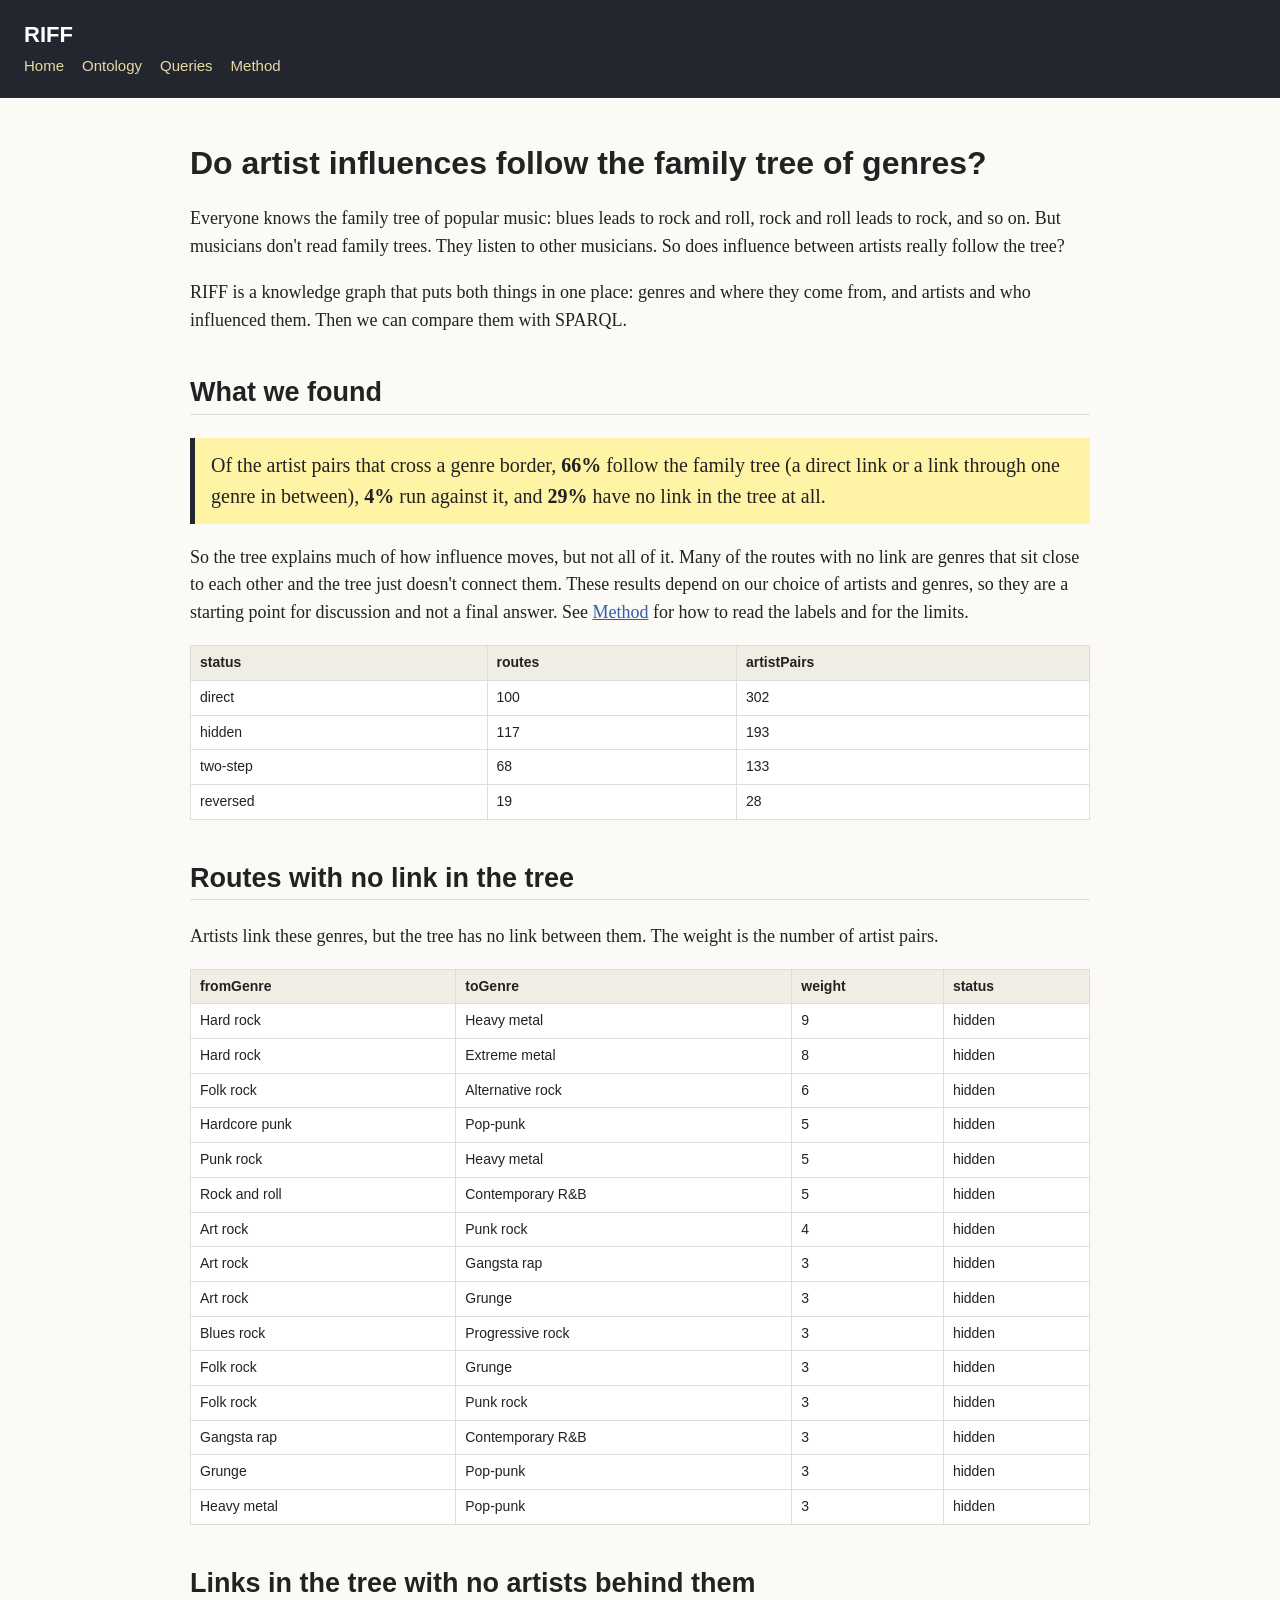
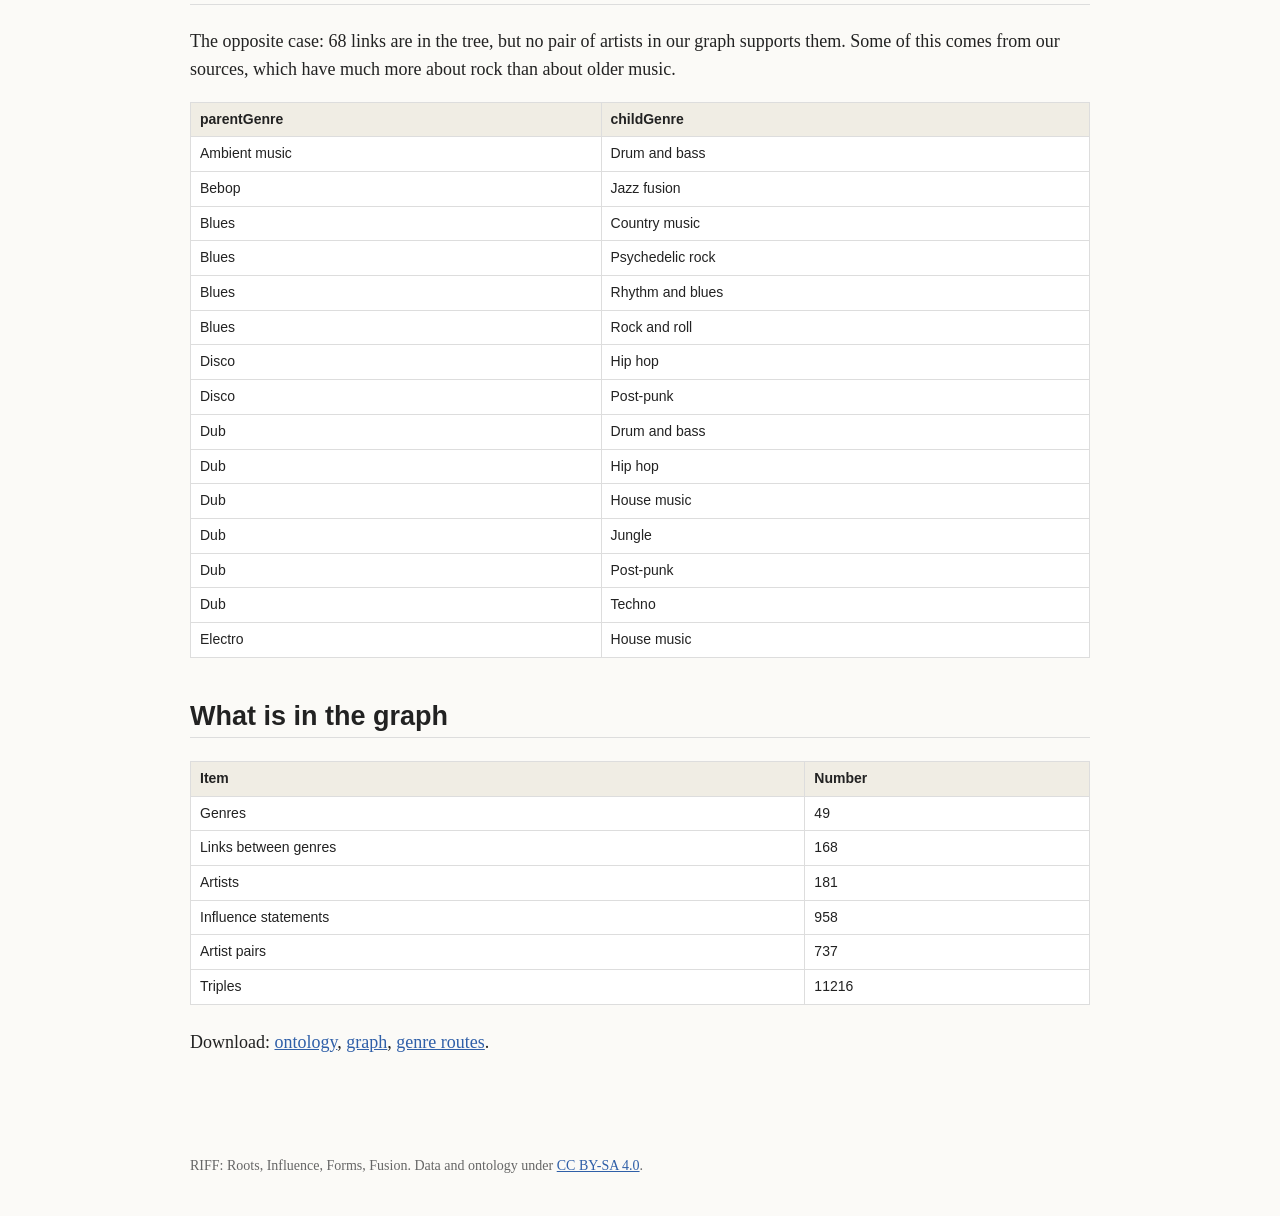
==== docs/index.html @ e9a054c0 "initial commit" ====
<!DOCTYPE html>
<html lang="en">
<head>
<meta charset="utf-8">
<meta name="viewport" content="width=device-width, initial-scale=1">
<title>Home | RIFF</title>
<link rel="stylesheet" href="style.css">
</head>
<body>
<header><span class="name">RIFF</span><nav><a href="index.html">Home</a><a href="ontology.html">Ontology</a><a href="queries.html">Queries</a><a href="method.html">Method</a></nav></header>
<main>

<h1>Do artist influences follow the family tree of genres?</h1>
<p>Everyone knows the family tree of popular music: blues leads to rock and roll, rock and roll leads
to rock, and so on. But musicians don't read family trees. They listen to other musicians. So does
influence between artists really follow the tree?</p>
<p>RIFF is a knowledge graph that puts both things in one place: genres and where they come from,
and artists and who influenced them. Then we can compare them with SPARQL.</p>

<h2>What we found</h2>
<p class="result">Of the artist pairs that cross a genre border, <strong>66%</strong>
follow the family tree (a direct link or a link through one genre in between),
<strong>4%</strong> run against it, and <strong>29%</strong>
have no link in the tree at all.</p>
<p>So the tree explains much of how influence moves, but not all of it. Many of the routes with no link
are genres that sit close to each other and the tree just doesn't connect them. These results depend on
our choice of artists and genres, so they are a starting point for discussion and not a final answer.
See <a href="method.html">Method</a> for how to read the labels and for the limits.</p>
<table><tr><th>status</th><th>routes</th><th>artistPairs</th></tr><tr><td>direct</td><td>100</td><td>302</td></tr><tr><td>hidden</td><td>117</td><td>193</td></tr><tr><td>two-step</td><td>68</td><td>133</td></tr><tr><td>reversed</td><td>19</td><td>28</td></tr></table>

<h2>Routes with no link in the tree</h2>
<p>Artists link these genres, but the tree has no link between them. The weight is the number of artist pairs.</p>
<table><tr><th>fromGenre</th><th>toGenre</th><th>weight</th><th>status</th></tr><tr><td>Hard rock</td><td>Heavy metal</td><td>9</td><td>hidden</td></tr><tr><td>Hard rock</td><td>Extreme metal</td><td>8</td><td>hidden</td></tr><tr><td>Folk rock</td><td>Alternative rock</td><td>6</td><td>hidden</td></tr><tr><td>Hardcore punk</td><td>Pop-punk</td><td>5</td><td>hidden</td></tr><tr><td>Punk rock</td><td>Heavy metal</td><td>5</td><td>hidden</td></tr><tr><td>Rock and roll</td><td>Contemporary R&amp;B</td><td>5</td><td>hidden</td></tr><tr><td>Art rock</td><td>Punk rock</td><td>4</td><td>hidden</td></tr><tr><td>Art rock</td><td>Gangsta rap</td><td>3</td><td>hidden</td></tr><tr><td>Art rock</td><td>Grunge</td><td>3</td><td>hidden</td></tr><tr><td>Blues rock</td><td>Progressive rock</td><td>3</td><td>hidden</td></tr><tr><td>Folk rock</td><td>Grunge</td><td>3</td><td>hidden</td></tr><tr><td>Folk rock</td><td>Punk rock</td><td>3</td><td>hidden</td></tr><tr><td>Gangsta rap</td><td>Contemporary R&amp;B</td><td>3</td><td>hidden</td></tr><tr><td>Grunge</td><td>Pop-punk</td><td>3</td><td>hidden</td></tr><tr><td>Heavy metal</td><td>Pop-punk</td><td>3</td><td>hidden</td></tr></table>

<h2>Links in the tree with no artists behind them</h2>
<p>The opposite case: 68 links are in the tree, but no pair of artists in our graph
supports them. Some of this comes from our sources, which have much more about rock than about older
music.</p>
<table><tr><th>parentGenre</th><th>childGenre</th></tr><tr><td>Ambient music</td><td>Drum and bass</td></tr><tr><td>Bebop</td><td>Jazz fusion</td></tr><tr><td>Blues</td><td>Country music</td></tr><tr><td>Blues</td><td>Psychedelic rock</td></tr><tr><td>Blues</td><td>Rhythm and blues</td></tr><tr><td>Blues</td><td>Rock and roll</td></tr><tr><td>Disco</td><td>Hip hop</td></tr><tr><td>Disco</td><td>Post-punk</td></tr><tr><td>Dub</td><td>Drum and bass</td></tr><tr><td>Dub</td><td>Hip hop</td></tr><tr><td>Dub</td><td>House music</td></tr><tr><td>Dub</td><td>Jungle</td></tr><tr><td>Dub</td><td>Post-punk</td></tr><tr><td>Dub</td><td>Techno</td></tr><tr><td>Electro</td><td>House music</td></tr></table>

<h2>What is in the graph</h2>
<table>
<tr><th>Item</th><th>Number</th></tr>
<tr><td>Genres</td><td>49</td></tr>
<tr><td>Links between genres</td><td>168</td></tr>
<tr><td>Artists</td><td>181</td></tr>
<tr><td>Influence statements</td><td>958</td></tr>
<tr><td>Artist pairs</td><td>737</td></tr>
<tr><td>Triples</td><td>11216</td></tr>
</table>
<p>Download: <a href="data/riff.ttl">ontology</a>, <a href="data/graph.ttl">graph</a>,
<a href="data/routes.ttl">genre routes</a>.</p>

</main>
<footer>RIFF: Roots, Influence, Forms, Fusion. Data and ontology under
<a href="https://creativecommons.org/licenses/by-sa/4.0/">CC BY-SA 4.0</a>.</footer>
</body>
</html>
---- docs/style.css ----
body {
  margin: 0;
  font-family: Georgia, "Times New Roman", serif;
  font-size: 18px;
  line-height: 1.55;
  color: #222;
  background: #fbfaf7;
}

header {
  background: #23262e;
  color: #fff;
  padding: 18px 24px;
}

header .name {
  font-family: Arial, Helvetica, sans-serif;
  font-size: 22px;
  font-weight: bold;
  margin-right: 28px;
}

nav a {
  font-family: Arial, Helvetica, sans-serif;
  font-size: 15px;
  color: #e9d9a6;
  margin-right: 18px;
  text-decoration: none;
}

nav a:hover {
  text-decoration: underline;
}

main {
  max-width: 900px;
  margin: 0 auto;
  padding: 24px;
}

h1, h2, h3 {
  font-family: Arial, Helvetica, sans-serif;
  line-height: 1.25;
}

h1 {
  font-size: 32px;
}

h2 {
  margin-top: 42px;
  border-bottom: 1px solid #ddd;
  padding-bottom: 4px;
}

a {
  color: #2f5fa8;
}

table {
  border-collapse: collapse;
  width: 100%;
  margin: 14px 0 24px;
  font-family: Arial, Helvetica, sans-serif;
  font-size: 14px;
  background: #fff;
}

th, td {
  border: 1px solid #ddd;
  padding: 6px 9px;
  text-align: left;
  vertical-align: top;
}

th {
  background: #f0ede4;
}

pre {
  background: #23262e;
  color: #f0ede4;
  padding: 12px;
  overflow-x: auto;
  font-size: 13px;
  line-height: 1.4;
}

code {
  font-family: Consolas, Menlo, monospace;
  font-size: 0.9em;
}

img {
  max-width: 100%;
  background: #fff;
  border: 1px solid #ddd;
}

.note {
  font-size: 15px;
  color: #555;
}

.result {
  font-size: 20px;
  background: #fff3a6;
  border-left: 5px solid #23262e;
  padding: 12px 16px;
}

footer {
  max-width: 900px;
  margin: 40px auto 0;
  padding: 16px 24px 40px;
  font-size: 14px;
  color: #666;
}
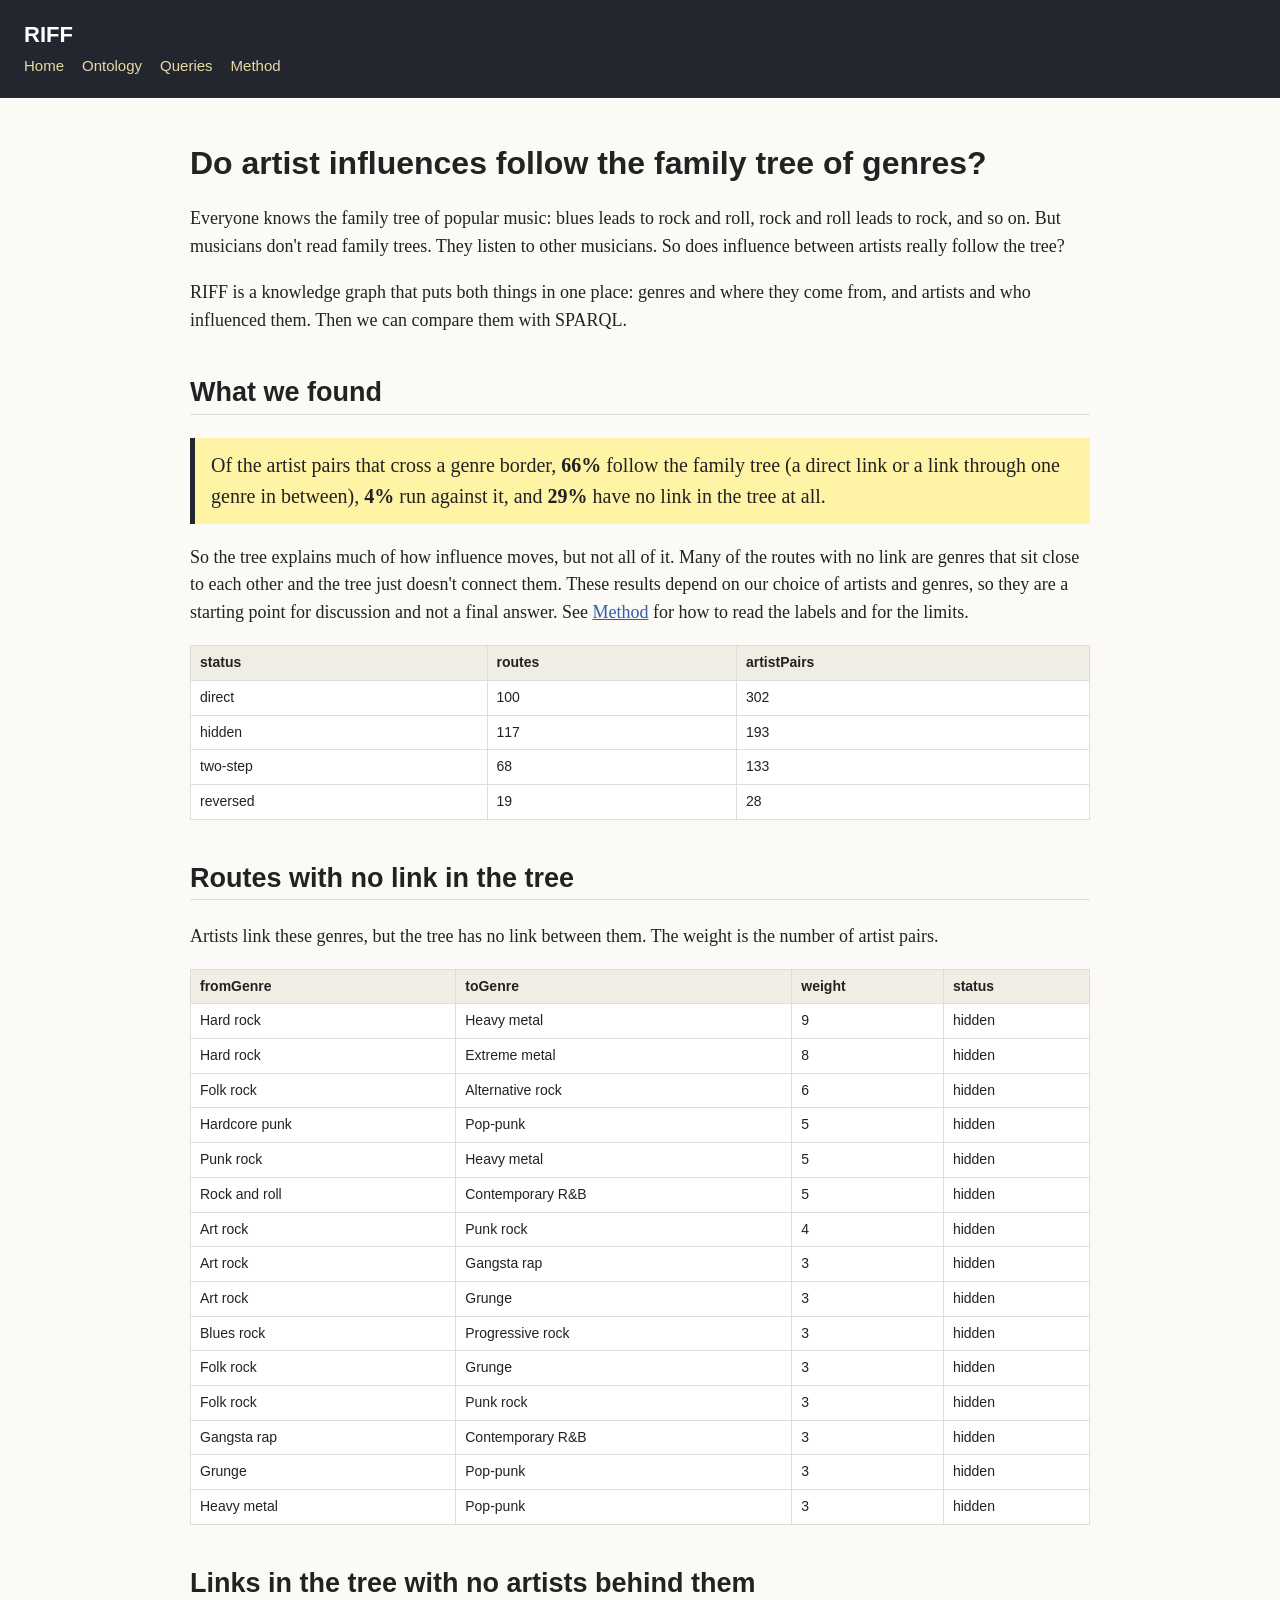
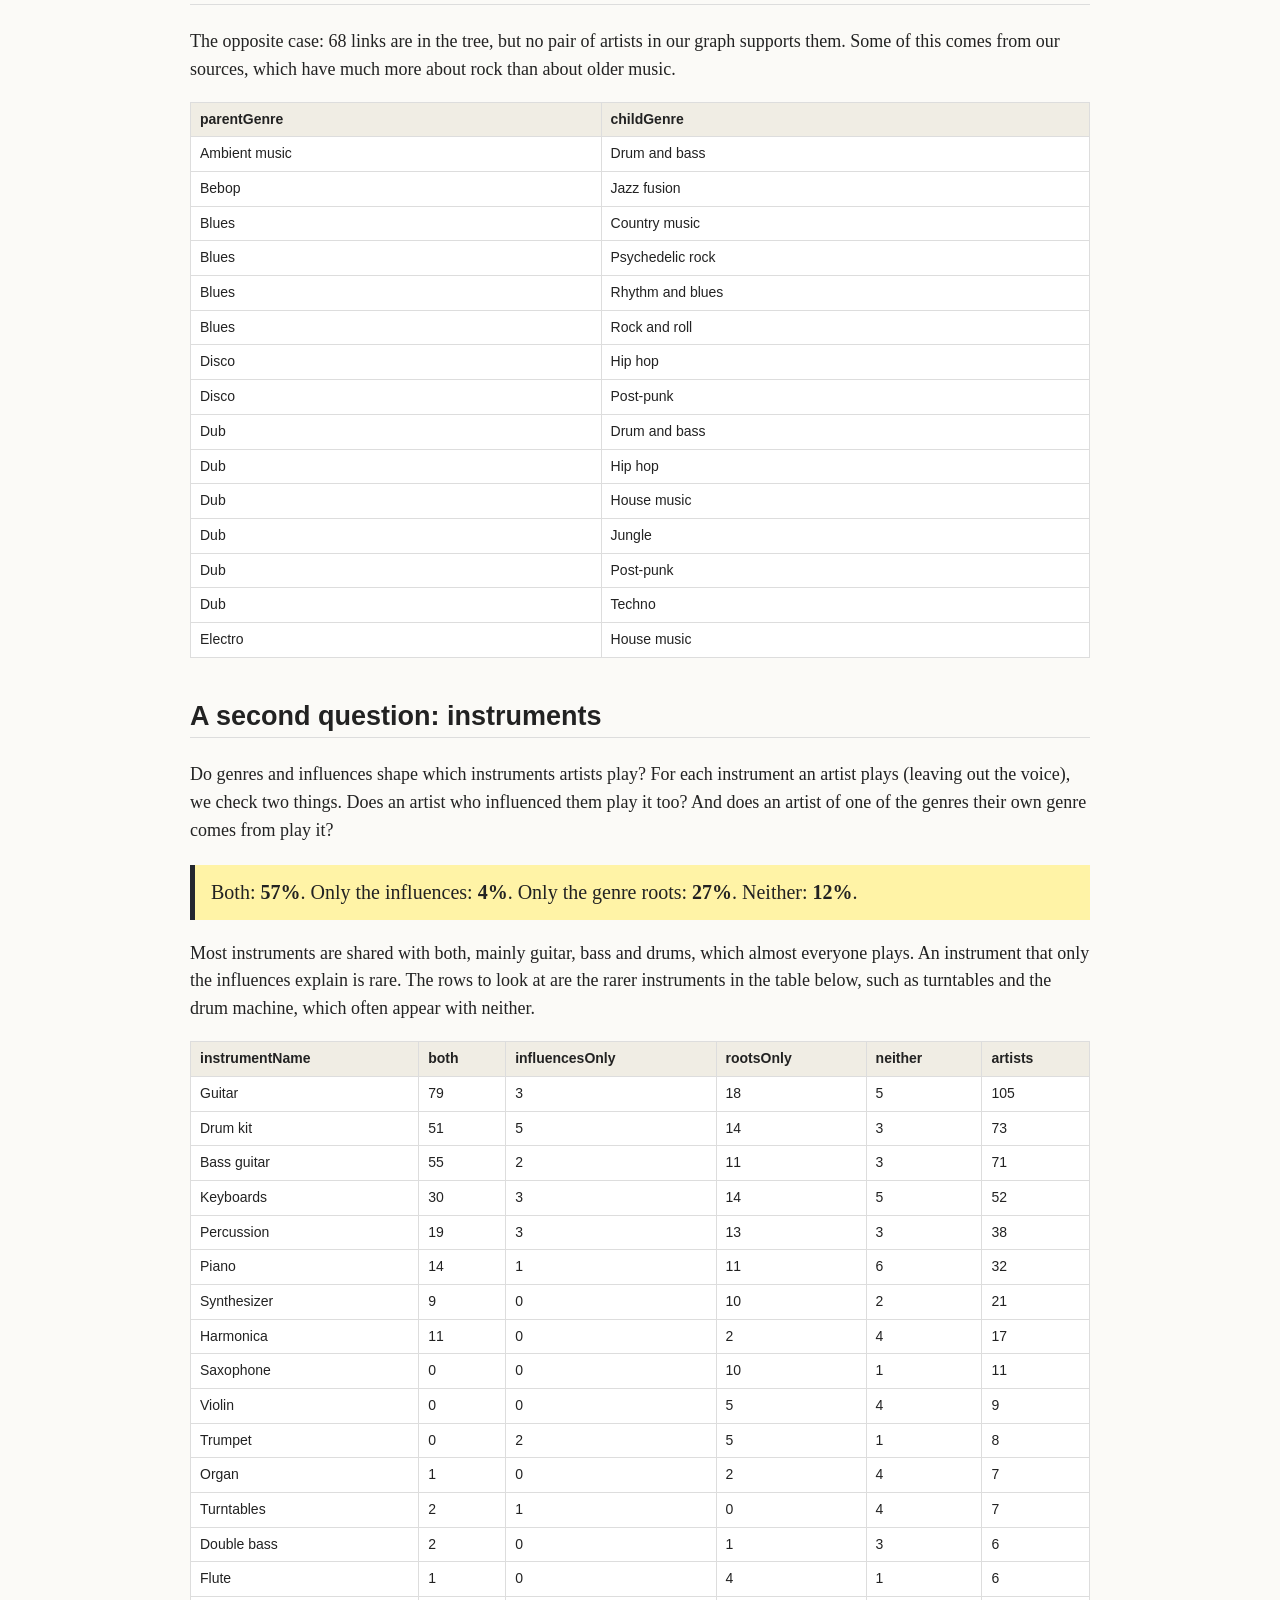
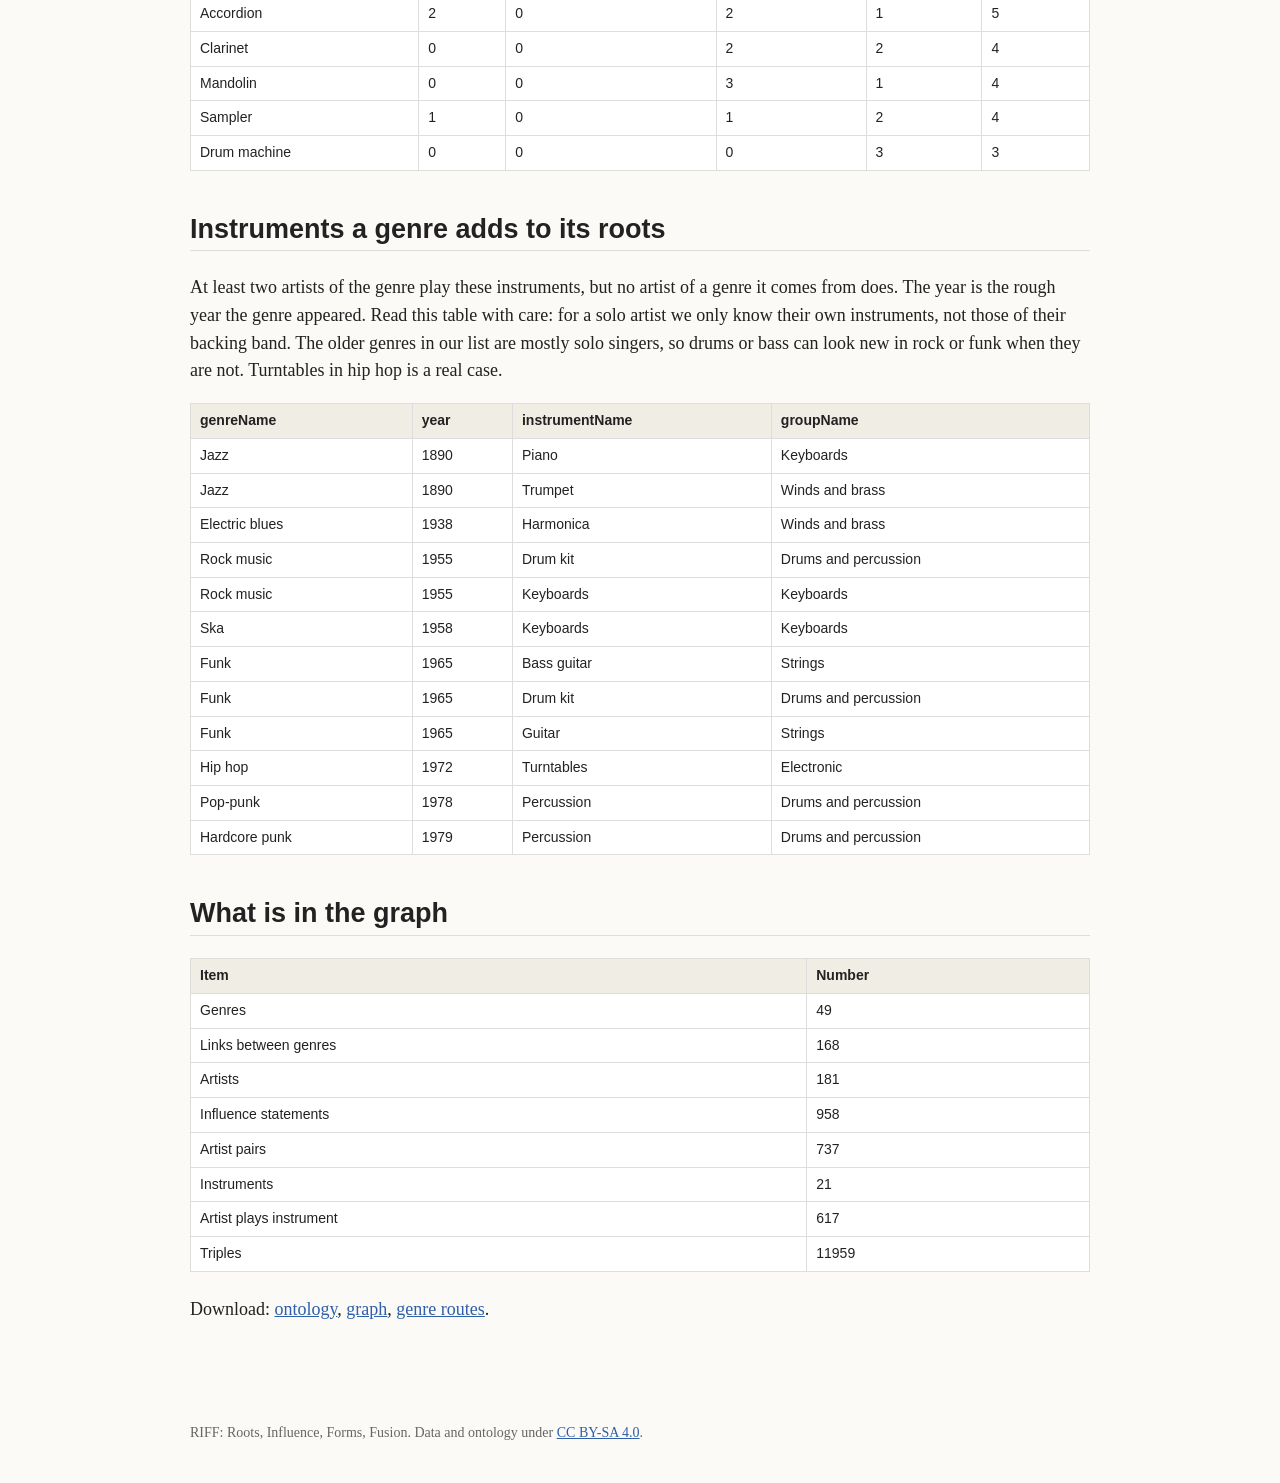
==== commit 5f4a11a2: "added musicinstruments" ====
--- a/docs/index.html
+++ b/docs/index.html
@@ -38,6 +38,26 @@
 music.</p>
 <table><tr><th>parentGenre</th><th>childGenre</th></tr><tr><td>Ambient music</td><td>Drum and bass</td></tr><tr><td>Bebop</td><td>Jazz fusion</td></tr><tr><td>Blues</td><td>Country music</td></tr><tr><td>Blues</td><td>Psychedelic rock</td></tr><tr><td>Blues</td><td>Rhythm and blues</td></tr><tr><td>Blues</td><td>Rock and roll</td></tr><tr><td>Disco</td><td>Hip hop</td></tr><tr><td>Disco</td><td>Post-punk</td></tr><tr><td>Dub</td><td>Drum and bass</td></tr><tr><td>Dub</td><td>Hip hop</td></tr><tr><td>Dub</td><td>House music</td></tr><tr><td>Dub</td><td>Jungle</td></tr><tr><td>Dub</td><td>Post-punk</td></tr><tr><td>Dub</td><td>Techno</td></tr><tr><td>Electro</td><td>House music</td></tr></table>
 
+<h2>A second question: instruments</h2>
+<p>Do genres and influences shape which instruments artists play? For each instrument an artist plays
+(leaving out the voice), we check two things. Does an artist who influenced them play it too? And does an
+artist of one of the genres their own genre comes from play it?</p>
+<p class="result">Both: <strong>57%</strong>.
+Only the influences: <strong>4%</strong>.
+Only the genre roots: <strong>27%</strong>.
+Neither: <strong>12%</strong>.</p>
+<p>Most instruments are shared with both, mainly guitar, bass and drums, which almost everyone plays.
+An instrument that only the influences explain is rare. The rows to look at are the rarer instruments in
+the table below, such as turntables and the drum machine, which often appear with neither.</p>
+<table><tr><th>instrumentName</th><th>both</th><th>influencesOnly</th><th>rootsOnly</th><th>neither</th><th>artists</th></tr><tr><td>Guitar</td><td>79</td><td>3</td><td>18</td><td>5</td><td>105</td></tr><tr><td>Drum kit</td><td>51</td><td>5</td><td>14</td><td>3</td><td>73</td></tr><tr><td>Bass guitar</td><td>55</td><td>2</td><td>11</td><td>3</td><td>71</td></tr><tr><td>Keyboards</td><td>30</td><td>3</td><td>14</td><td>5</td><td>52</td></tr><tr><td>Percussion</td><td>19</td><td>3</td><td>13</td><td>3</td><td>38</td></tr><tr><td>Piano</td><td>14</td><td>1</td><td>11</td><td>6</td><td>32</td></tr><tr><td>Synthesizer</td><td>9</td><td>0</td><td>10</td><td>2</td><td>21</td></tr><tr><td>Harmonica</td><td>11</td><td>0</td><td>2</td><td>4</td><td>17</td></tr><tr><td>Saxophone</td><td>0</td><td>0</td><td>10</td><td>1</td><td>11</td></tr><tr><td>Violin</td><td>0</td><td>0</td><td>5</td><td>4</td><td>9</td></tr><tr><td>Trumpet</td><td>0</td><td>2</td><td>5</td><td>1</td><td>8</td></tr><tr><td>Organ</td><td>1</td><td>0</td><td>2</td><td>4</td><td>7</td></tr><tr><td>Turntables</td><td>2</td><td>1</td><td>0</td><td>4</td><td>7</td></tr><tr><td>Double bass</td><td>2</td><td>0</td><td>1</td><td>3</td><td>6</td></tr><tr><td>Flute</td><td>1</td><td>0</td><td>4</td><td>1</td><td>6</td></tr><tr><td>Accordion</td><td>2</td><td>0</td><td>2</td><td>1</td><td>5</td></tr><tr><td>Clarinet</td><td>0</td><td>0</td><td>2</td><td>2</td><td>4</td></tr><tr><td>Mandolin</td><td>0</td><td>0</td><td>3</td><td>1</td><td>4</td></tr><tr><td>Sampler</td><td>1</td><td>0</td><td>1</td><td>2</td><td>4</td></tr><tr><td>Drum machine</td><td>0</td><td>0</td><td>0</td><td>3</td><td>3</td></tr></table>
+
+<h2>Instruments a genre adds to its roots</h2>
+<p>At least two artists of the genre play these instruments, but no artist of a genre it comes from does.
+The year is the rough year the genre appeared. Read this table with care: for a solo artist we only know
+their own instruments, not those of their backing band. The older genres in our list are mostly solo singers,
+so drums or bass can look new in rock or funk when they are not. Turntables in hip hop is a real case.</p>
+<table><tr><th>genreName</th><th>year</th><th>instrumentName</th><th>groupName</th></tr><tr><td>Jazz</td><td>1890</td><td>Piano</td><td>Keyboards</td></tr><tr><td>Jazz</td><td>1890</td><td>Trumpet</td><td>Winds and brass</td></tr><tr><td>Electric blues</td><td>1938</td><td>Harmonica</td><td>Winds and brass</td></tr><tr><td>Rock music</td><td>1955</td><td>Drum kit</td><td>Drums and percussion</td></tr><tr><td>Rock music</td><td>1955</td><td>Keyboards</td><td>Keyboards</td></tr><tr><td>Ska</td><td>1958</td><td>Keyboards</td><td>Keyboards</td></tr><tr><td>Funk</td><td>1965</td><td>Bass guitar</td><td>Strings</td></tr><tr><td>Funk</td><td>1965</td><td>Drum kit</td><td>Drums and percussion</td></tr><tr><td>Funk</td><td>1965</td><td>Guitar</td><td>Strings</td></tr><tr><td>Hip hop</td><td>1972</td><td>Turntables</td><td>Electronic</td></tr><tr><td>Pop-punk</td><td>1978</td><td>Percussion</td><td>Drums and percussion</td></tr><tr><td>Hardcore punk</td><td>1979</td><td>Percussion</td><td>Drums and percussion</td></tr></table>
+
 <h2>What is in the graph</h2>
 <table>
 <tr><th>Item</th><th>Number</th></tr>
@@ -46,7 +66,9 @@
 <tr><td>Artists</td><td>181</td></tr>
 <tr><td>Influence statements</td><td>958</td></tr>
 <tr><td>Artist pairs</td><td>737</td></tr>
-<tr><td>Triples</td><td>11216</td></tr>
+<tr><td>Instruments</td><td>21</td></tr>
+<tr><td>Artist plays instrument</td><td>617</td></tr>
+<tr><td>Triples</td><td>11959</td></tr>
 </table>
 <p>Download: <a href="data/riff.ttl">ontology</a>, <a href="data/graph.ttl">graph</a>,
 <a href="data/routes.ttl">genre routes</a>.</p>
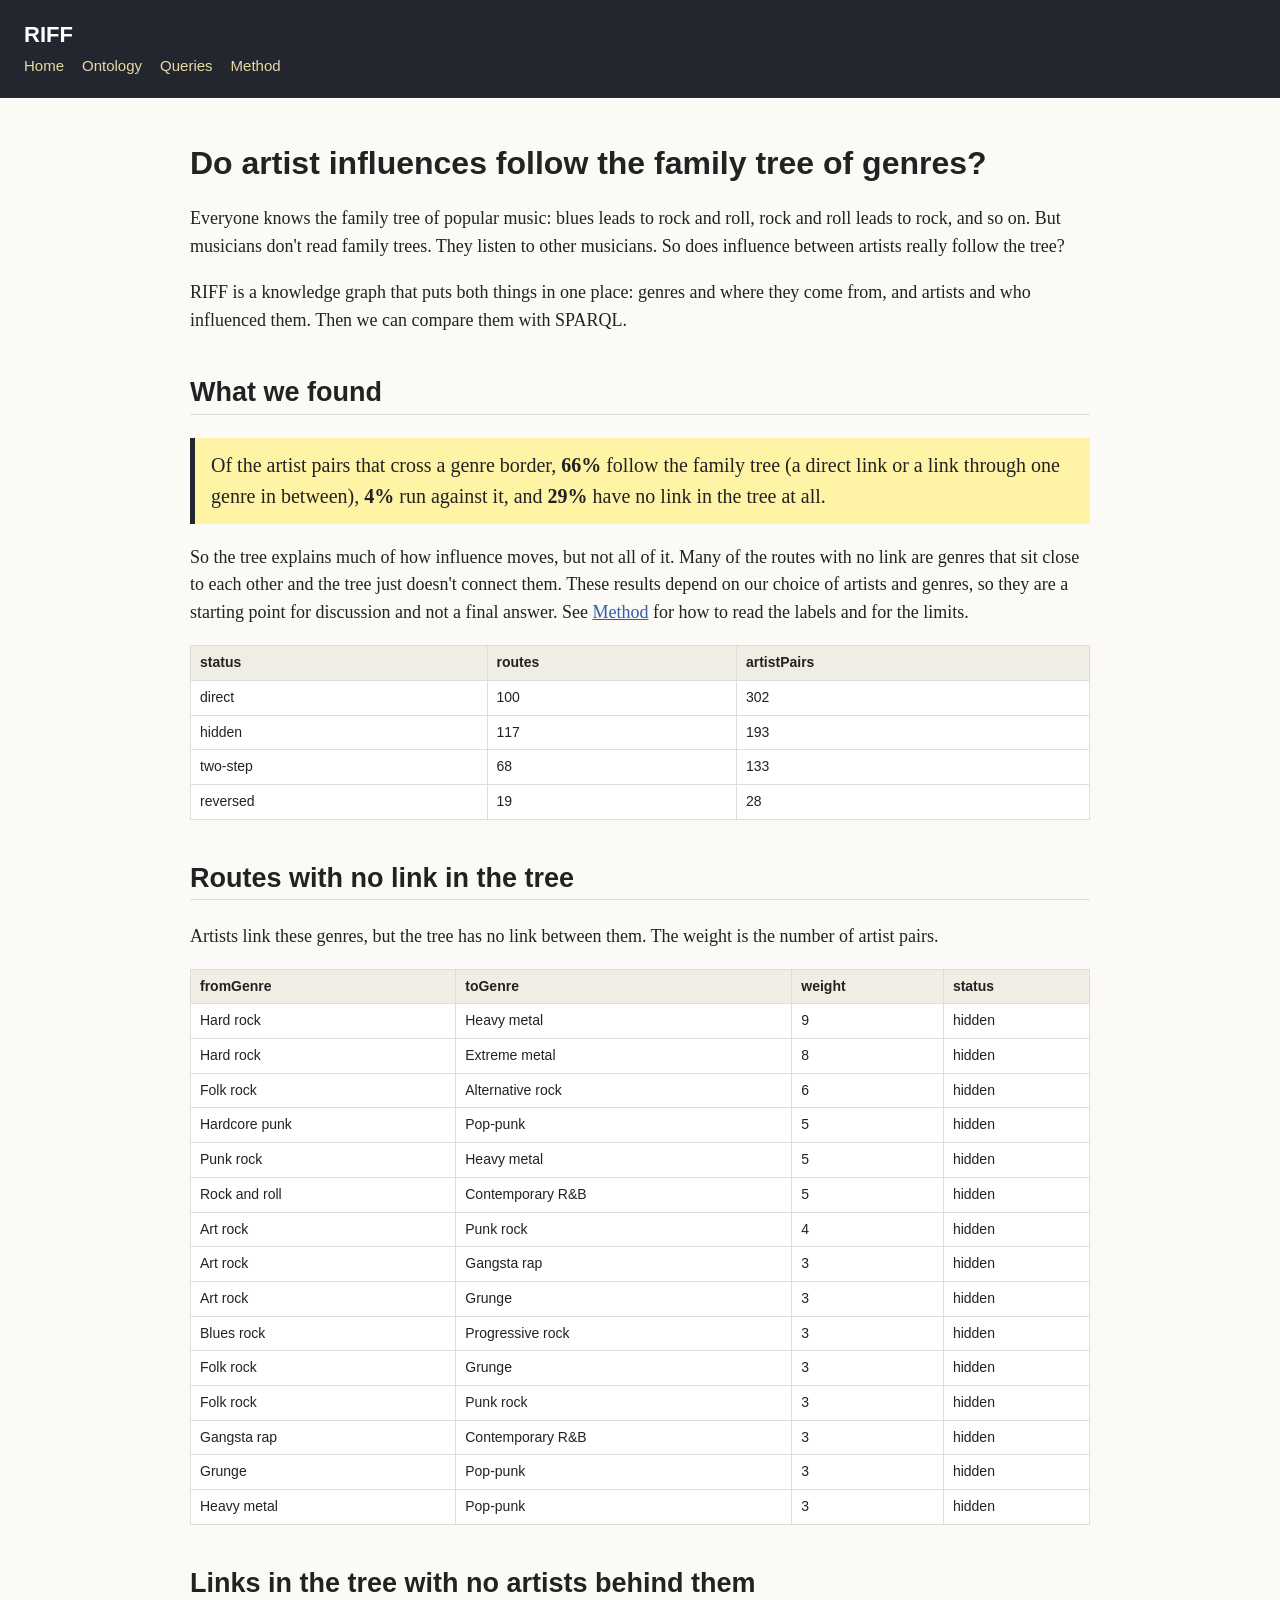
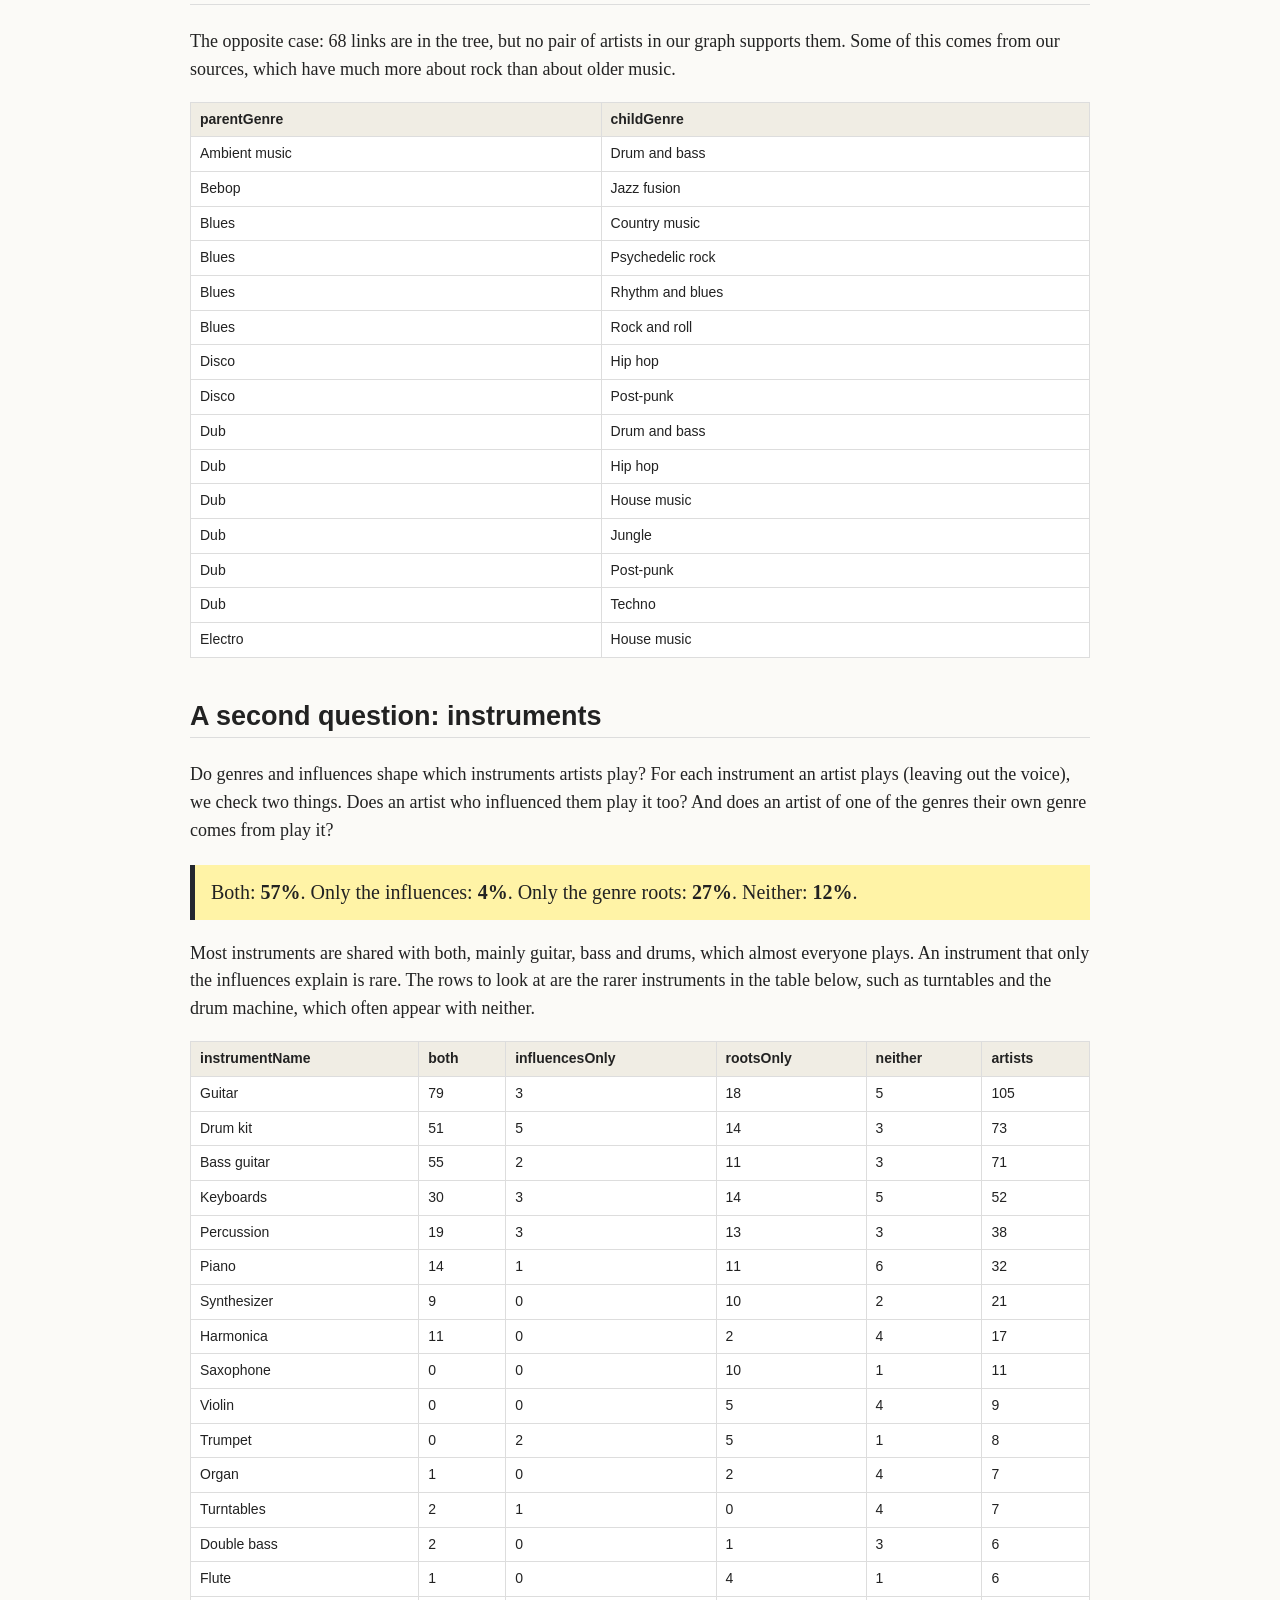
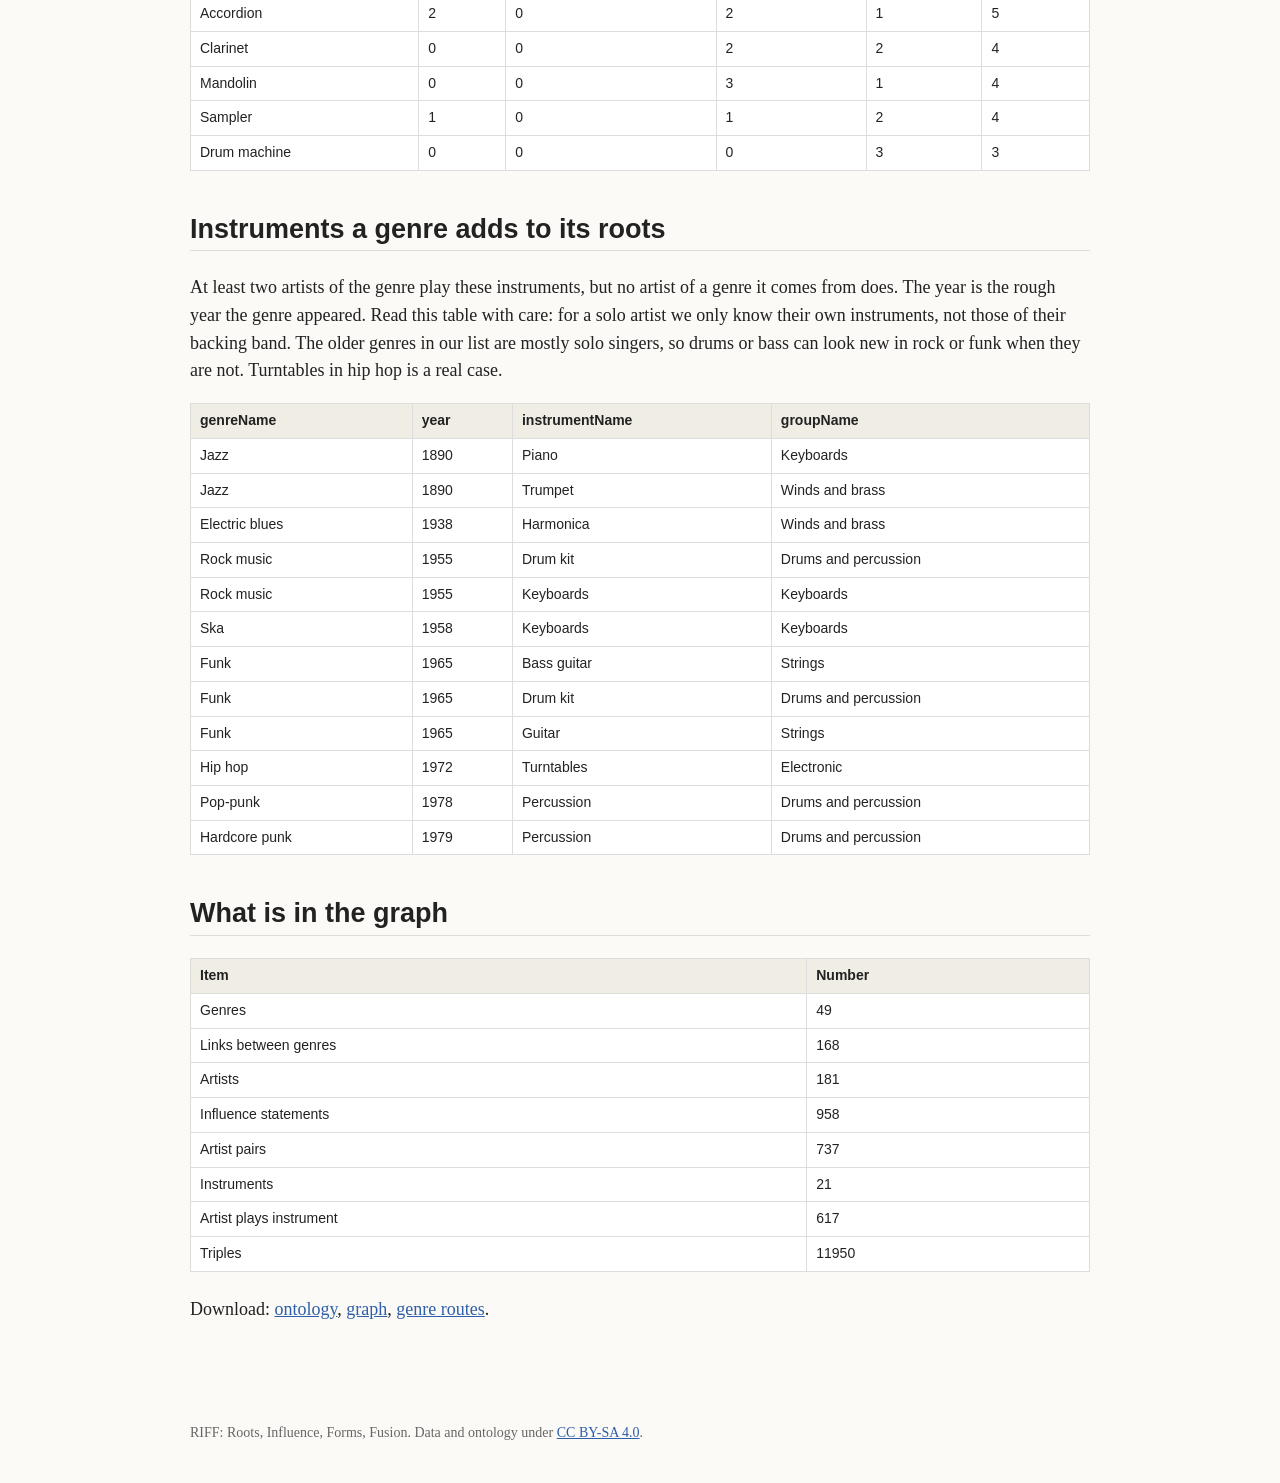
==== commit 6006b9a3: "simplify" ====
--- a/docs/index.html
+++ b/docs/index.html
@@ -68,7 +68,7 @@
 <tr><td>Artist pairs</td><td>737</td></tr>
 <tr><td>Instruments</td><td>21</td></tr>
 <tr><td>Artist plays instrument</td><td>617</td></tr>
-<tr><td>Triples</td><td>11959</td></tr>
+<tr><td>Triples</td><td>11950</td></tr>
 </table>
 <p>Download: <a href="data/riff.ttl">ontology</a>, <a href="data/graph.ttl">graph</a>,
 <a href="data/routes.ttl">genre routes</a>.</p>
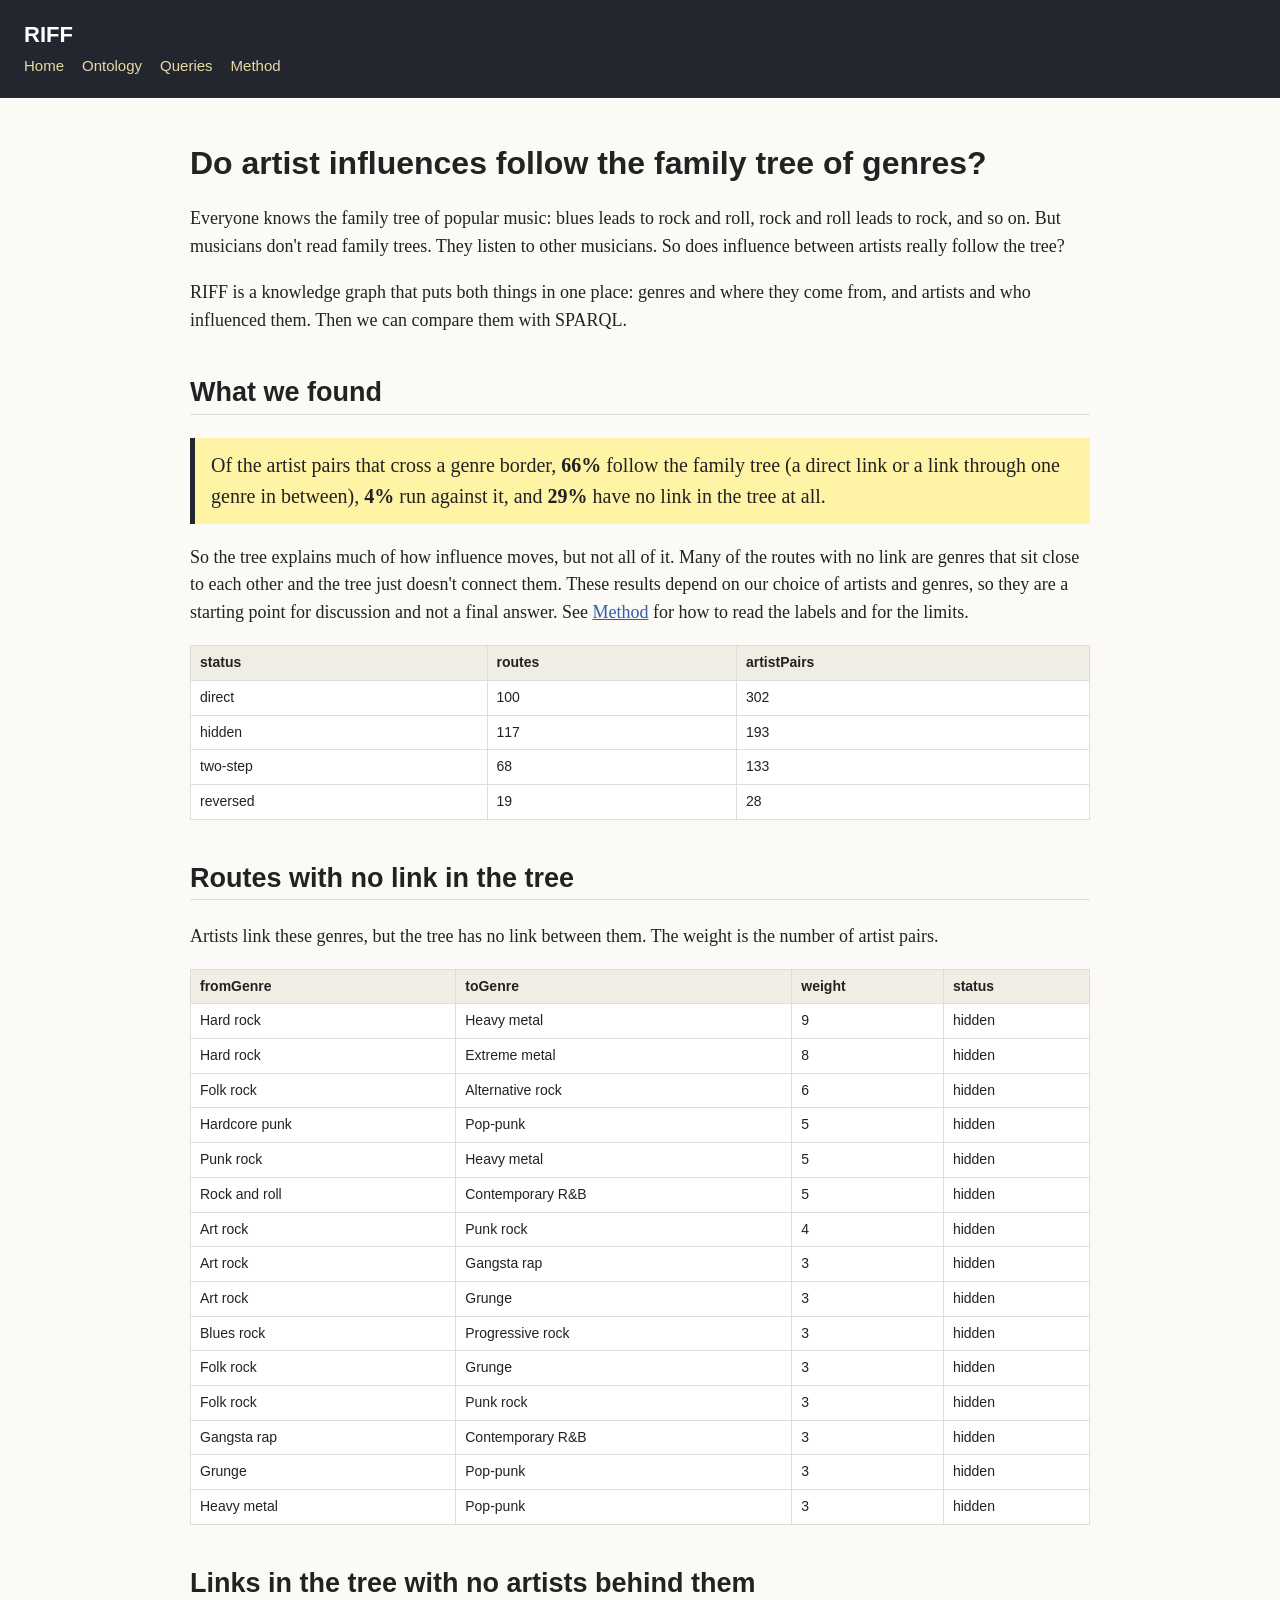
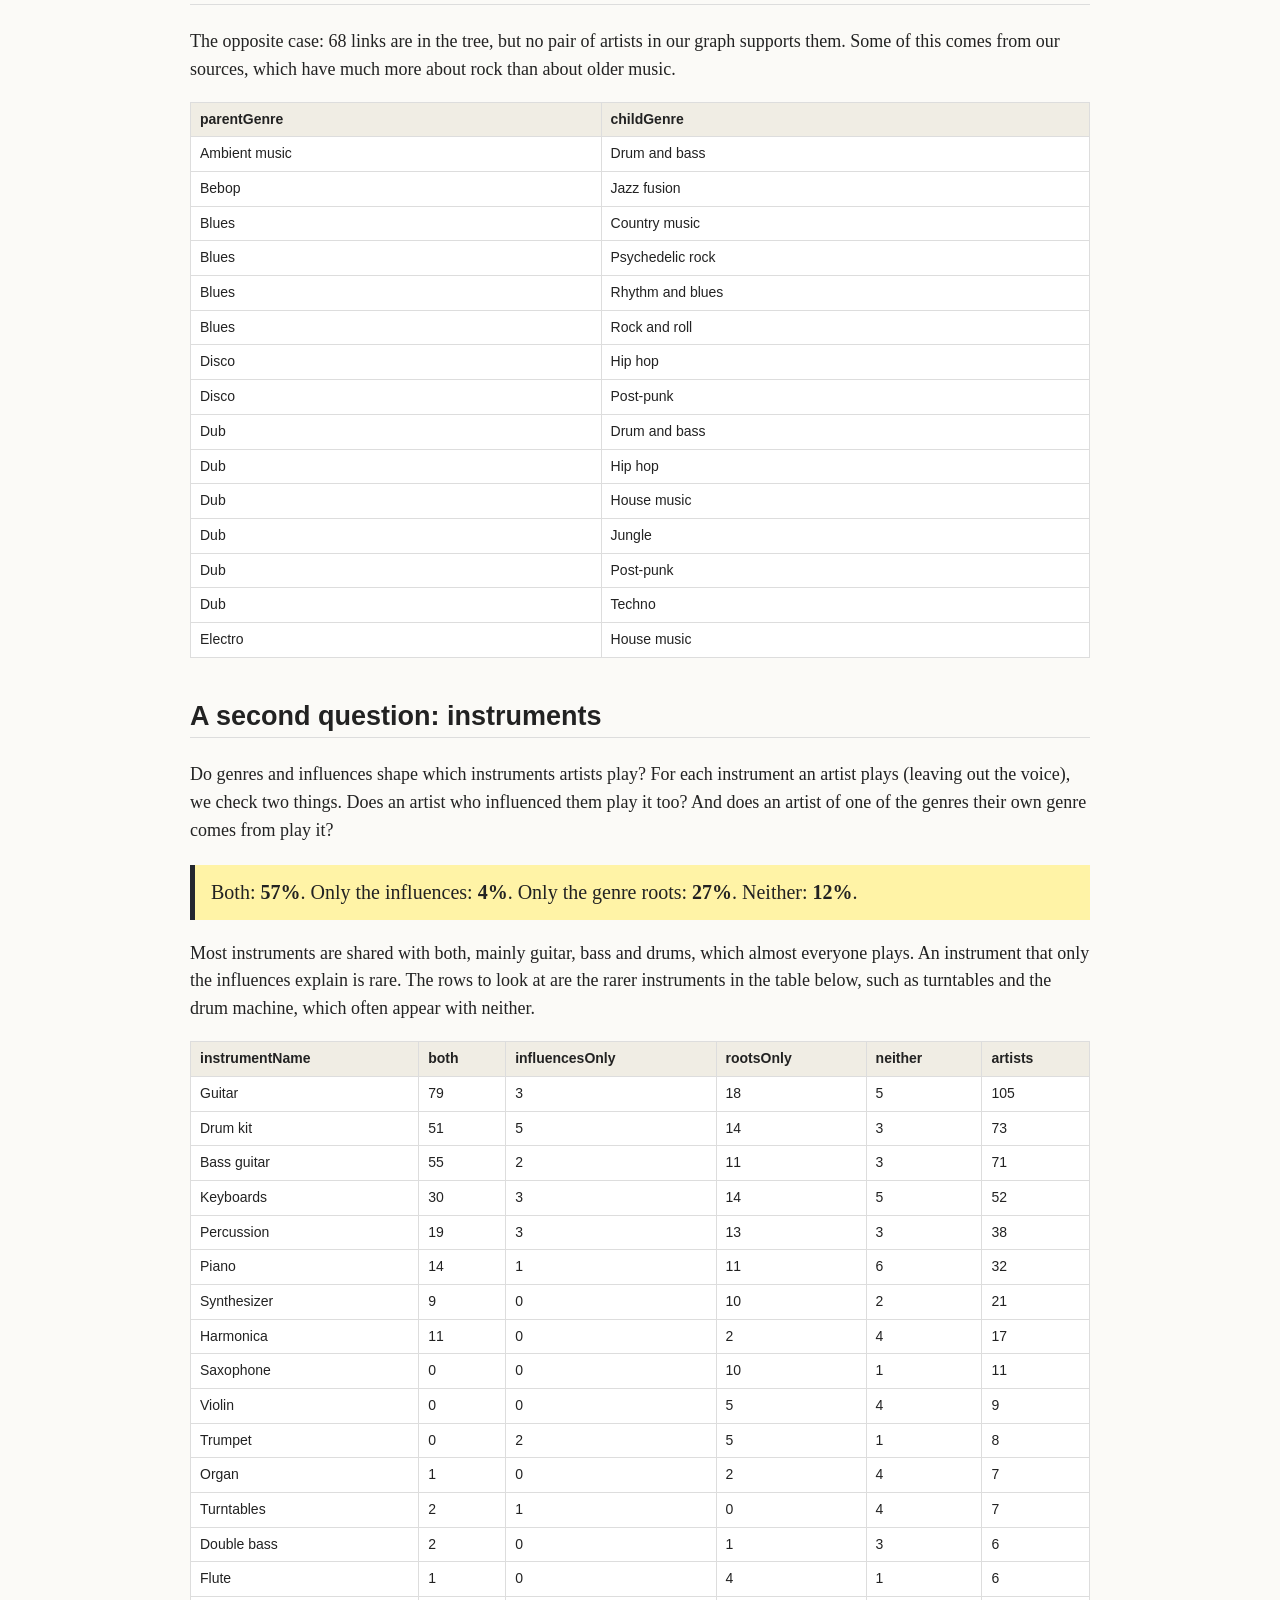
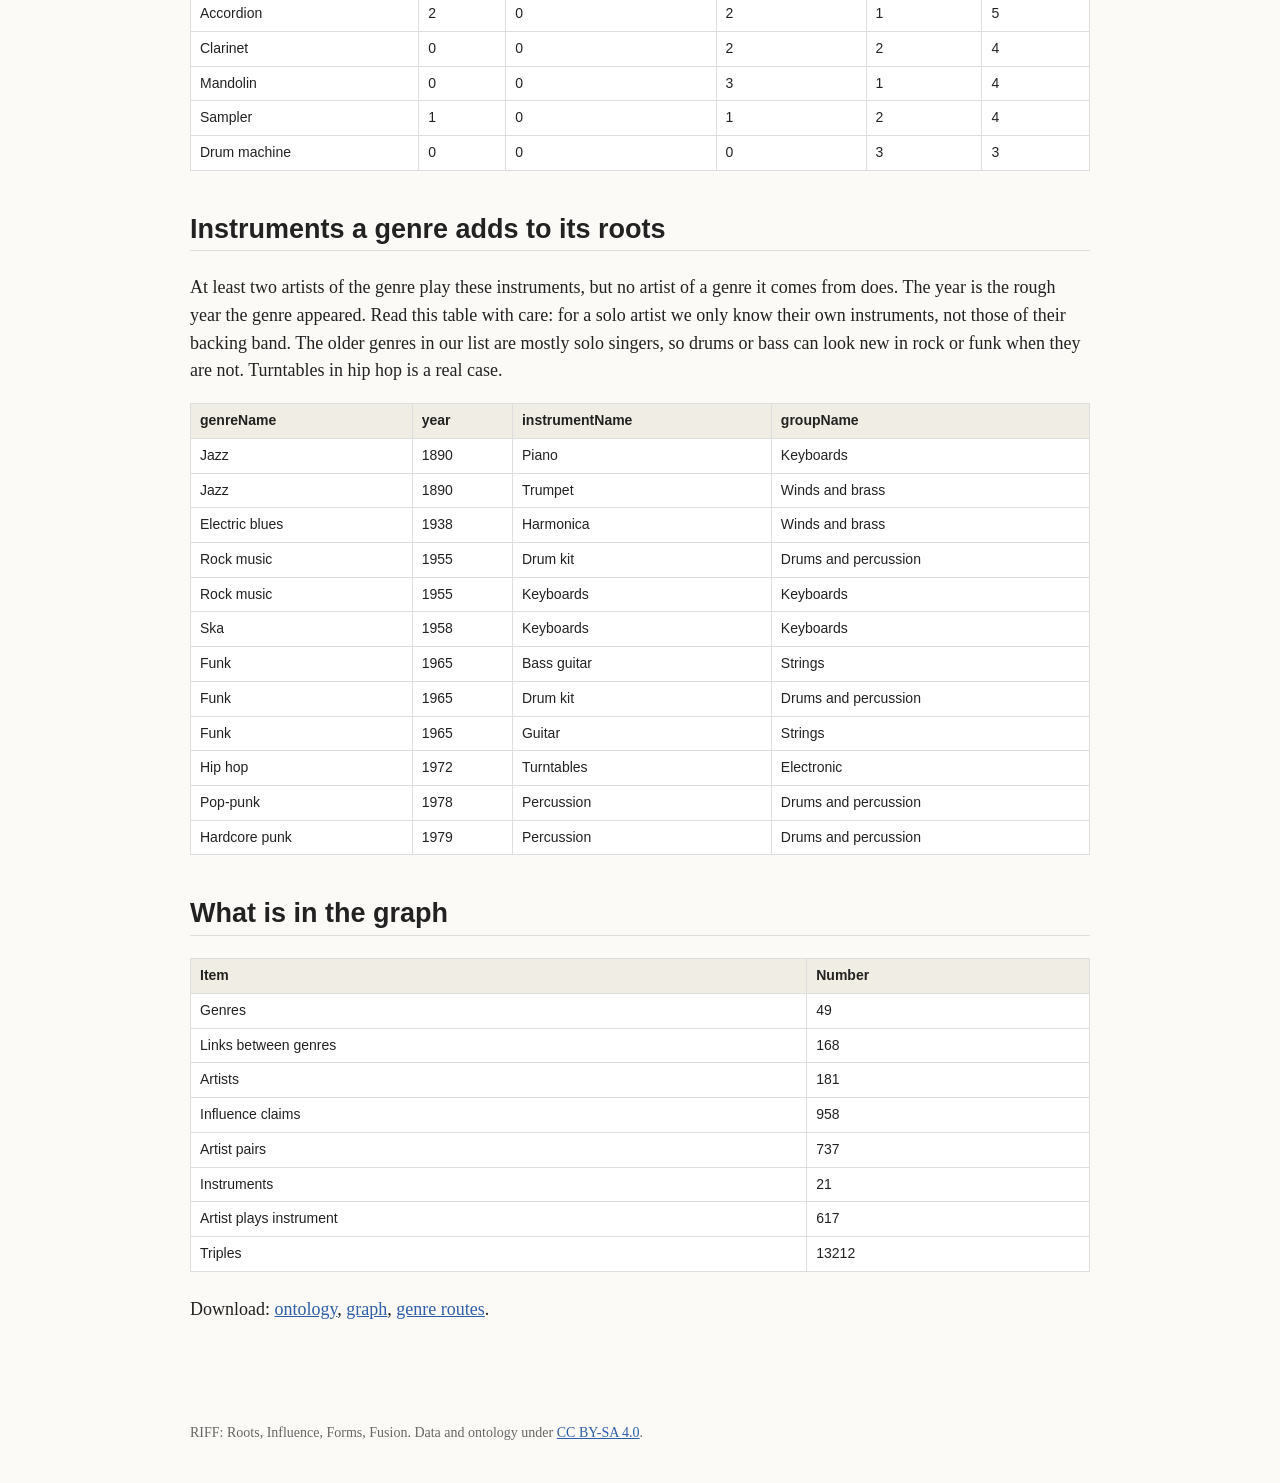
==== commit 861cefa5: "split the classes" ====
--- a/docs/index.html
+++ b/docs/index.html
@@ -64,11 +64,11 @@
 <tr><td>Genres</td><td>49</td></tr>
 <tr><td>Links between genres</td><td>168</td></tr>
 <tr><td>Artists</td><td>181</td></tr>
-<tr><td>Influence statements</td><td>958</td></tr>
+<tr><td>Influence claims</td><td>958</td></tr>
 <tr><td>Artist pairs</td><td>737</td></tr>
 <tr><td>Instruments</td><td>21</td></tr>
 <tr><td>Artist plays instrument</td><td>617</td></tr>
-<tr><td>Triples</td><td>11950</td></tr>
+<tr><td>Triples</td><td>13212</td></tr>
 </table>
 <p>Download: <a href="data/riff.ttl">ontology</a>, <a href="data/graph.ttl">graph</a>,
 <a href="data/routes.ttl">genre routes</a>.</p>
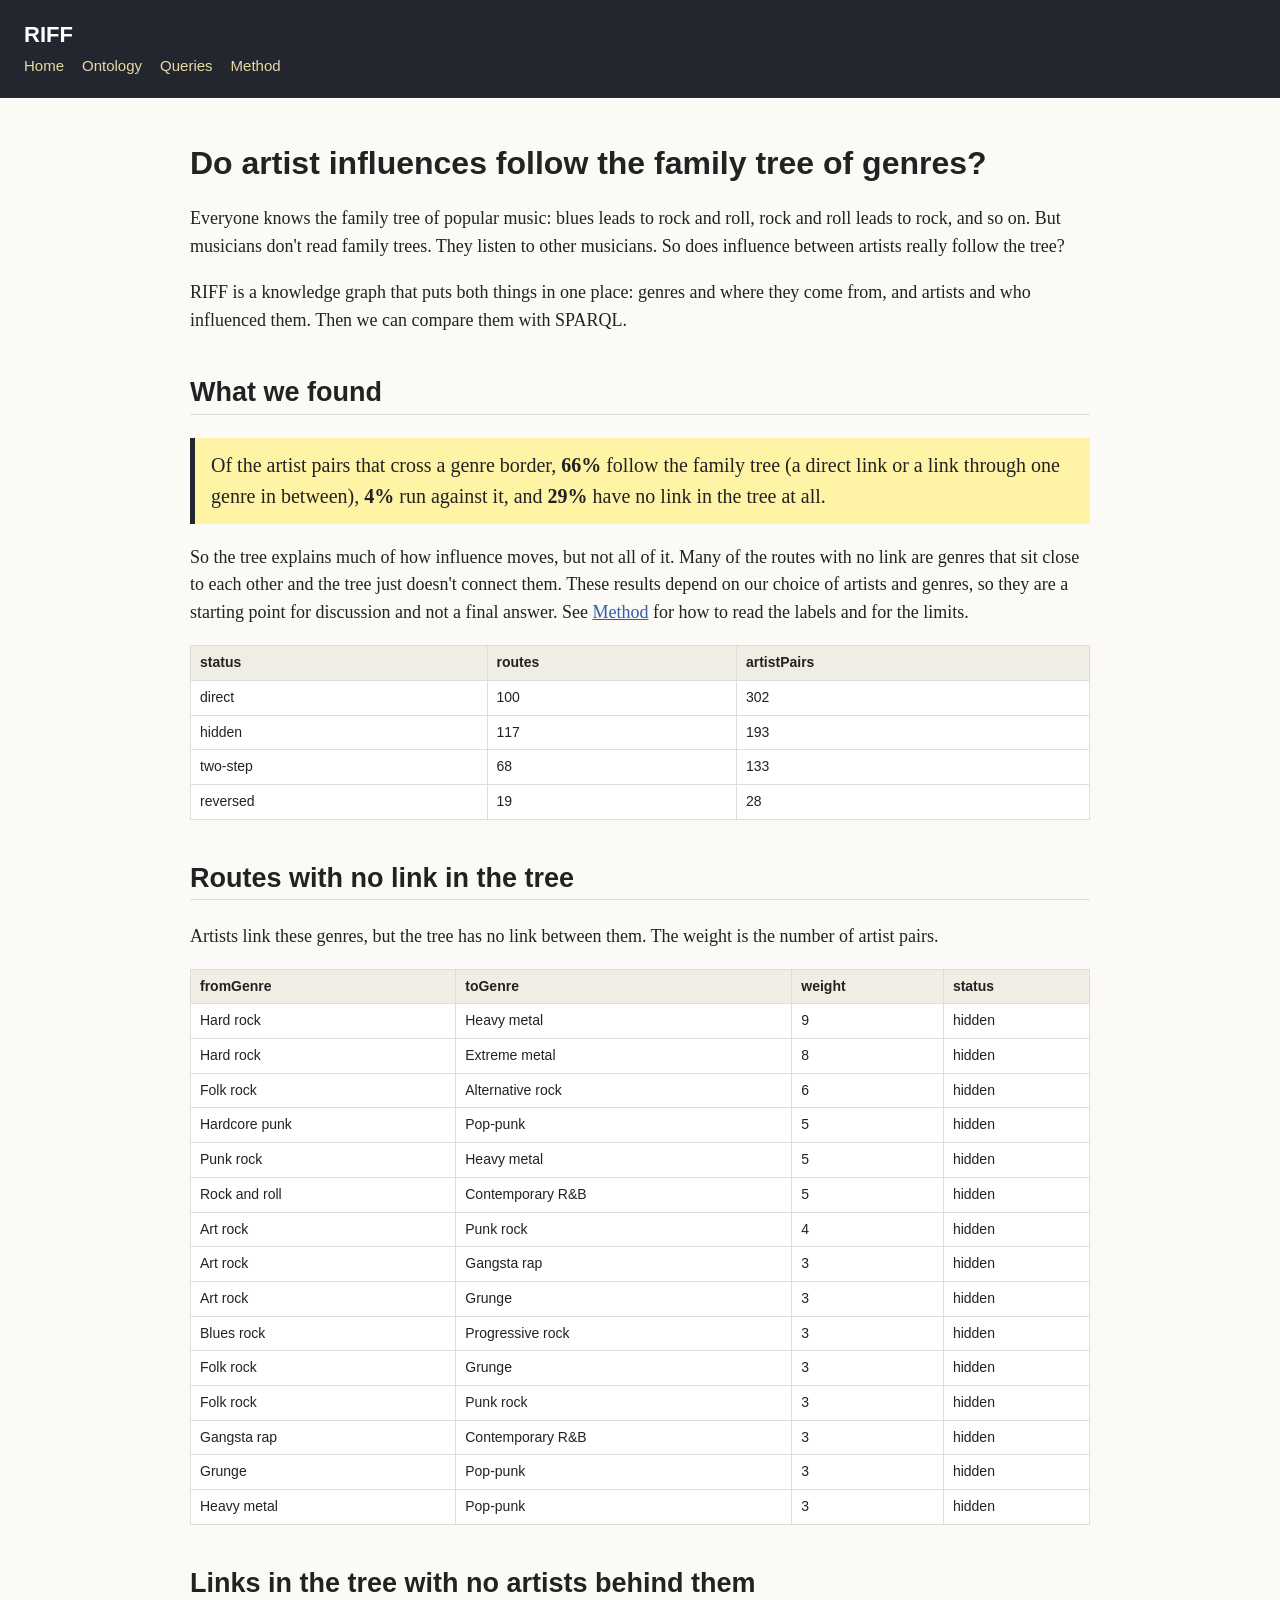
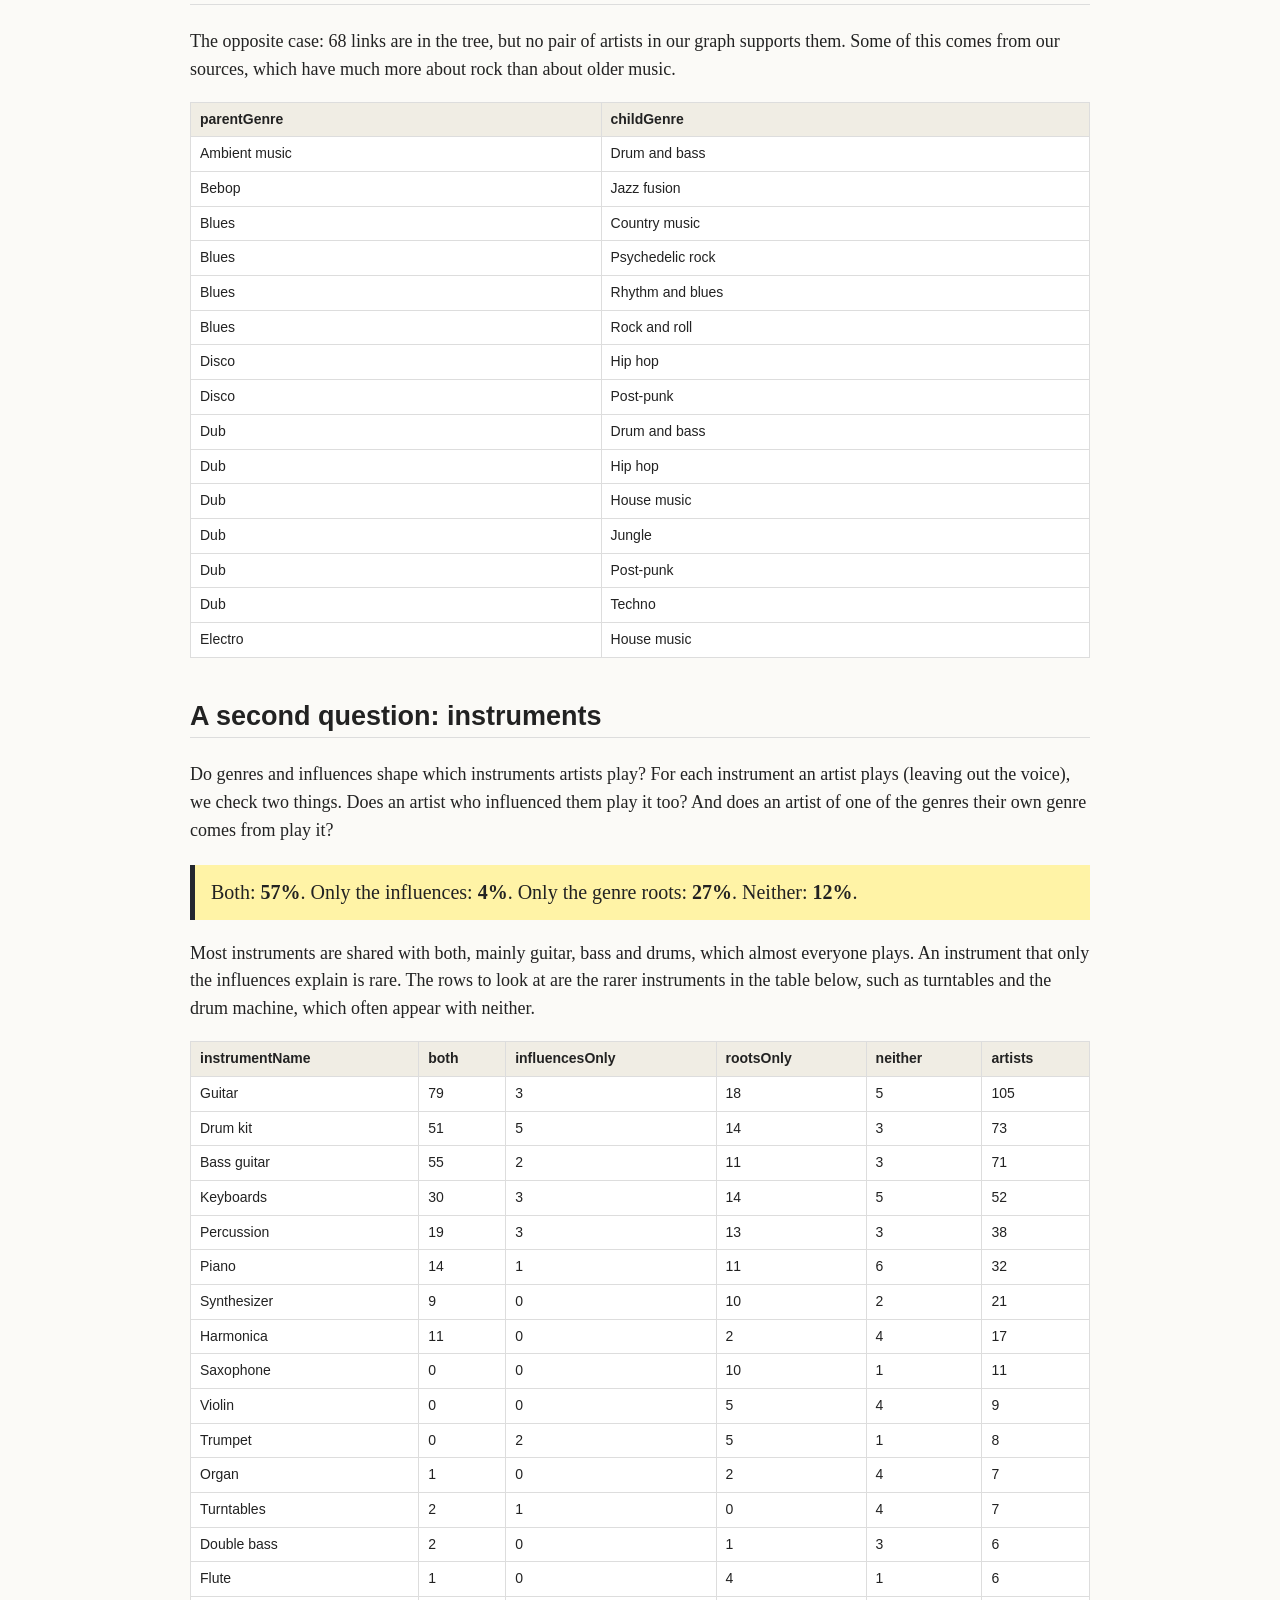
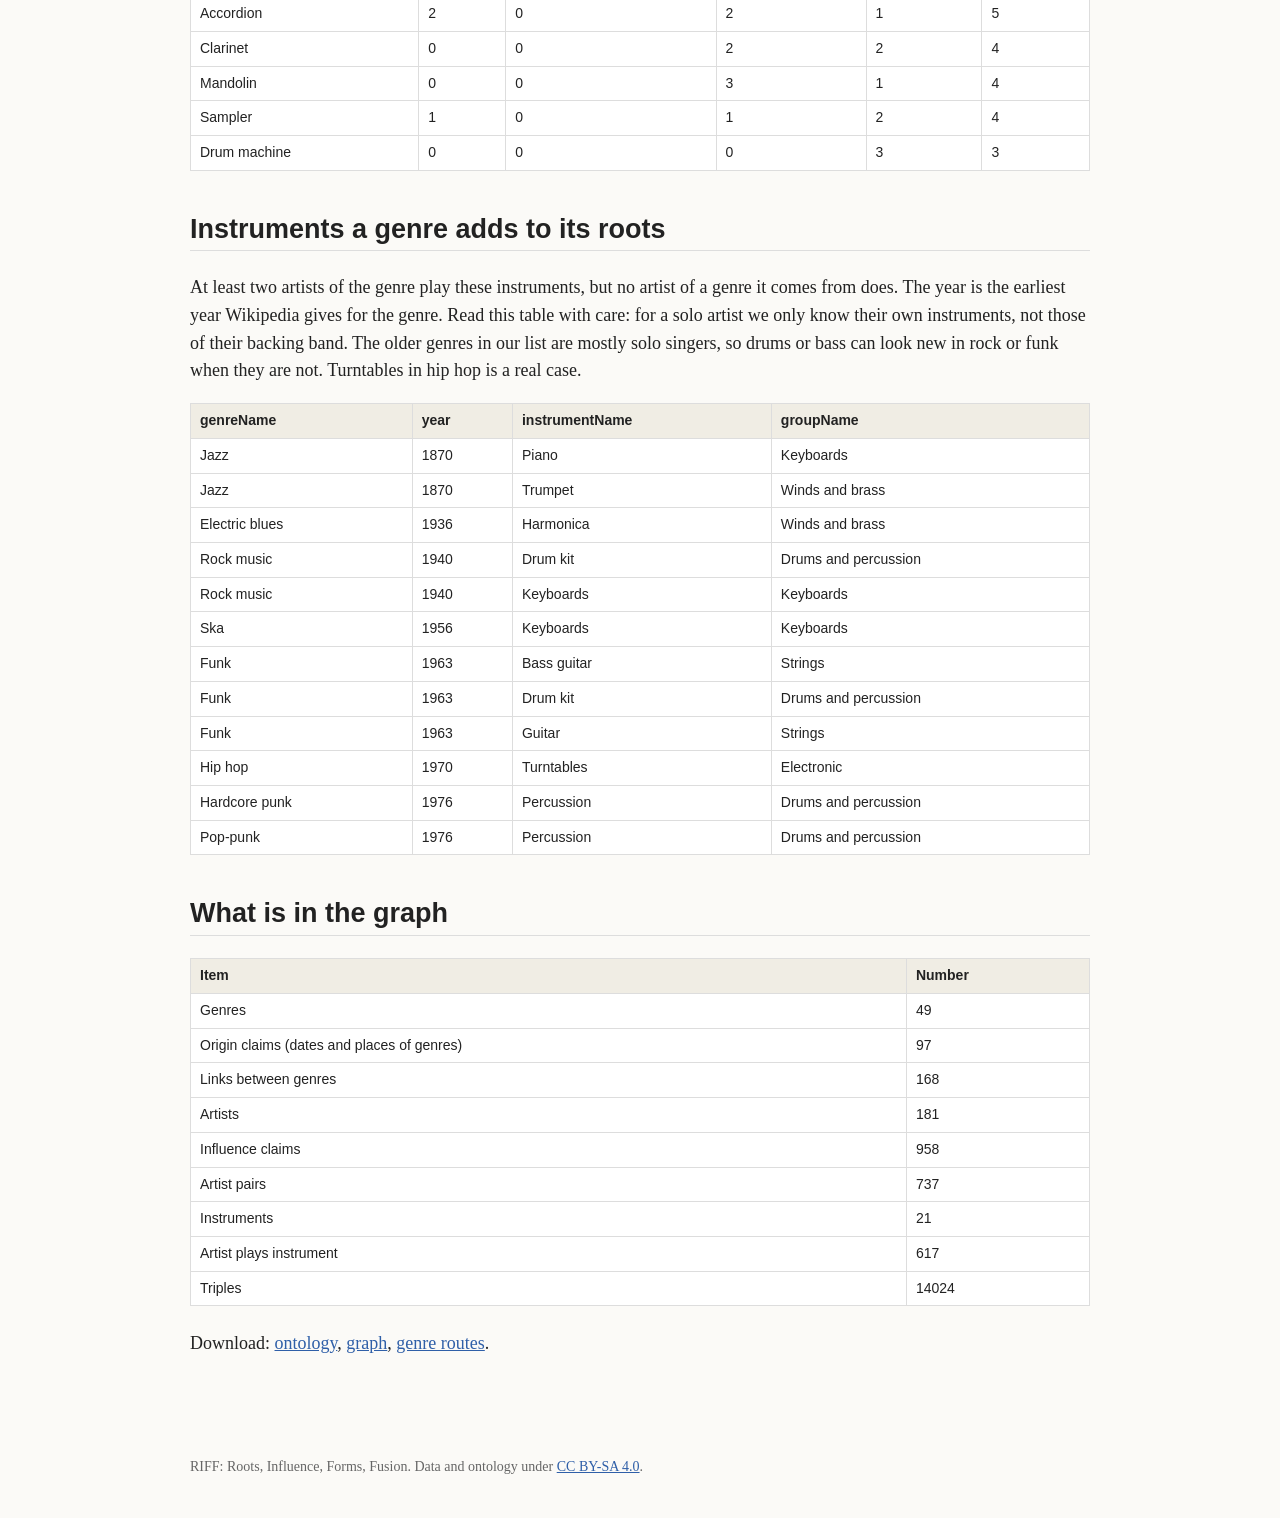
==== commit 2031cd20: "ER revision: origin claims, origin-disagreement query, ontology and graph updates Co-Authored-By: Cl" ====
--- a/docs/index.html
+++ b/docs/index.html
@@ -53,22 +53,23 @@
 
 <h2>Instruments a genre adds to its roots</h2>
 <p>At least two artists of the genre play these instruments, but no artist of a genre it comes from does.
-The year is the rough year the genre appeared. Read this table with care: for a solo artist we only know
+The year is the earliest year Wikipedia gives for the genre. Read this table with care: for a solo artist we only know
 their own instruments, not those of their backing band. The older genres in our list are mostly solo singers,
 so drums or bass can look new in rock or funk when they are not. Turntables in hip hop is a real case.</p>
-<table><tr><th>genreName</th><th>year</th><th>instrumentName</th><th>groupName</th></tr><tr><td>Jazz</td><td>1890</td><td>Piano</td><td>Keyboards</td></tr><tr><td>Jazz</td><td>1890</td><td>Trumpet</td><td>Winds and brass</td></tr><tr><td>Electric blues</td><td>1938</td><td>Harmonica</td><td>Winds and brass</td></tr><tr><td>Rock music</td><td>1955</td><td>Drum kit</td><td>Drums and percussion</td></tr><tr><td>Rock music</td><td>1955</td><td>Keyboards</td><td>Keyboards</td></tr><tr><td>Ska</td><td>1958</td><td>Keyboards</td><td>Keyboards</td></tr><tr><td>Funk</td><td>1965</td><td>Bass guitar</td><td>Strings</td></tr><tr><td>Funk</td><td>1965</td><td>Drum kit</td><td>Drums and percussion</td></tr><tr><td>Funk</td><td>1965</td><td>Guitar</td><td>Strings</td></tr><tr><td>Hip hop</td><td>1972</td><td>Turntables</td><td>Electronic</td></tr><tr><td>Pop-punk</td><td>1978</td><td>Percussion</td><td>Drums and percussion</td></tr><tr><td>Hardcore punk</td><td>1979</td><td>Percussion</td><td>Drums and percussion</td></tr></table>
+<table><tr><th>genreName</th><th>year</th><th>instrumentName</th><th>groupName</th></tr><tr><td>Jazz</td><td>1870</td><td>Piano</td><td>Keyboards</td></tr><tr><td>Jazz</td><td>1870</td><td>Trumpet</td><td>Winds and brass</td></tr><tr><td>Electric blues</td><td>1936</td><td>Harmonica</td><td>Winds and brass</td></tr><tr><td>Rock music</td><td>1940</td><td>Drum kit</td><td>Drums and percussion</td></tr><tr><td>Rock music</td><td>1940</td><td>Keyboards</td><td>Keyboards</td></tr><tr><td>Ska</td><td>1956</td><td>Keyboards</td><td>Keyboards</td></tr><tr><td>Funk</td><td>1963</td><td>Bass guitar</td><td>Strings</td></tr><tr><td>Funk</td><td>1963</td><td>Drum kit</td><td>Drums and percussion</td></tr><tr><td>Funk</td><td>1963</td><td>Guitar</td><td>Strings</td></tr><tr><td>Hip hop</td><td>1970</td><td>Turntables</td><td>Electronic</td></tr><tr><td>Hardcore punk</td><td>1976</td><td>Percussion</td><td>Drums and percussion</td></tr><tr><td>Pop-punk</td><td>1976</td><td>Percussion</td><td>Drums and percussion</td></tr></table>
 
 <h2>What is in the graph</h2>
 <table>
 <tr><th>Item</th><th>Number</th></tr>
 <tr><td>Genres</td><td>49</td></tr>
+<tr><td>Origin claims (dates and places of genres)</td><td>97</td></tr>
 <tr><td>Links between genres</td><td>168</td></tr>
 <tr><td>Artists</td><td>181</td></tr>
 <tr><td>Influence claims</td><td>958</td></tr>
 <tr><td>Artist pairs</td><td>737</td></tr>
 <tr><td>Instruments</td><td>21</td></tr>
 <tr><td>Artist plays instrument</td><td>617</td></tr>
-<tr><td>Triples</td><td>13212</td></tr>
+<tr><td>Triples</td><td>14024</td></tr>
 </table>
 <p>Download: <a href="data/riff.ttl">ontology</a>, <a href="data/graph.ttl">graph</a>,
 <a href="data/routes.ttl">genre routes</a>.</p>
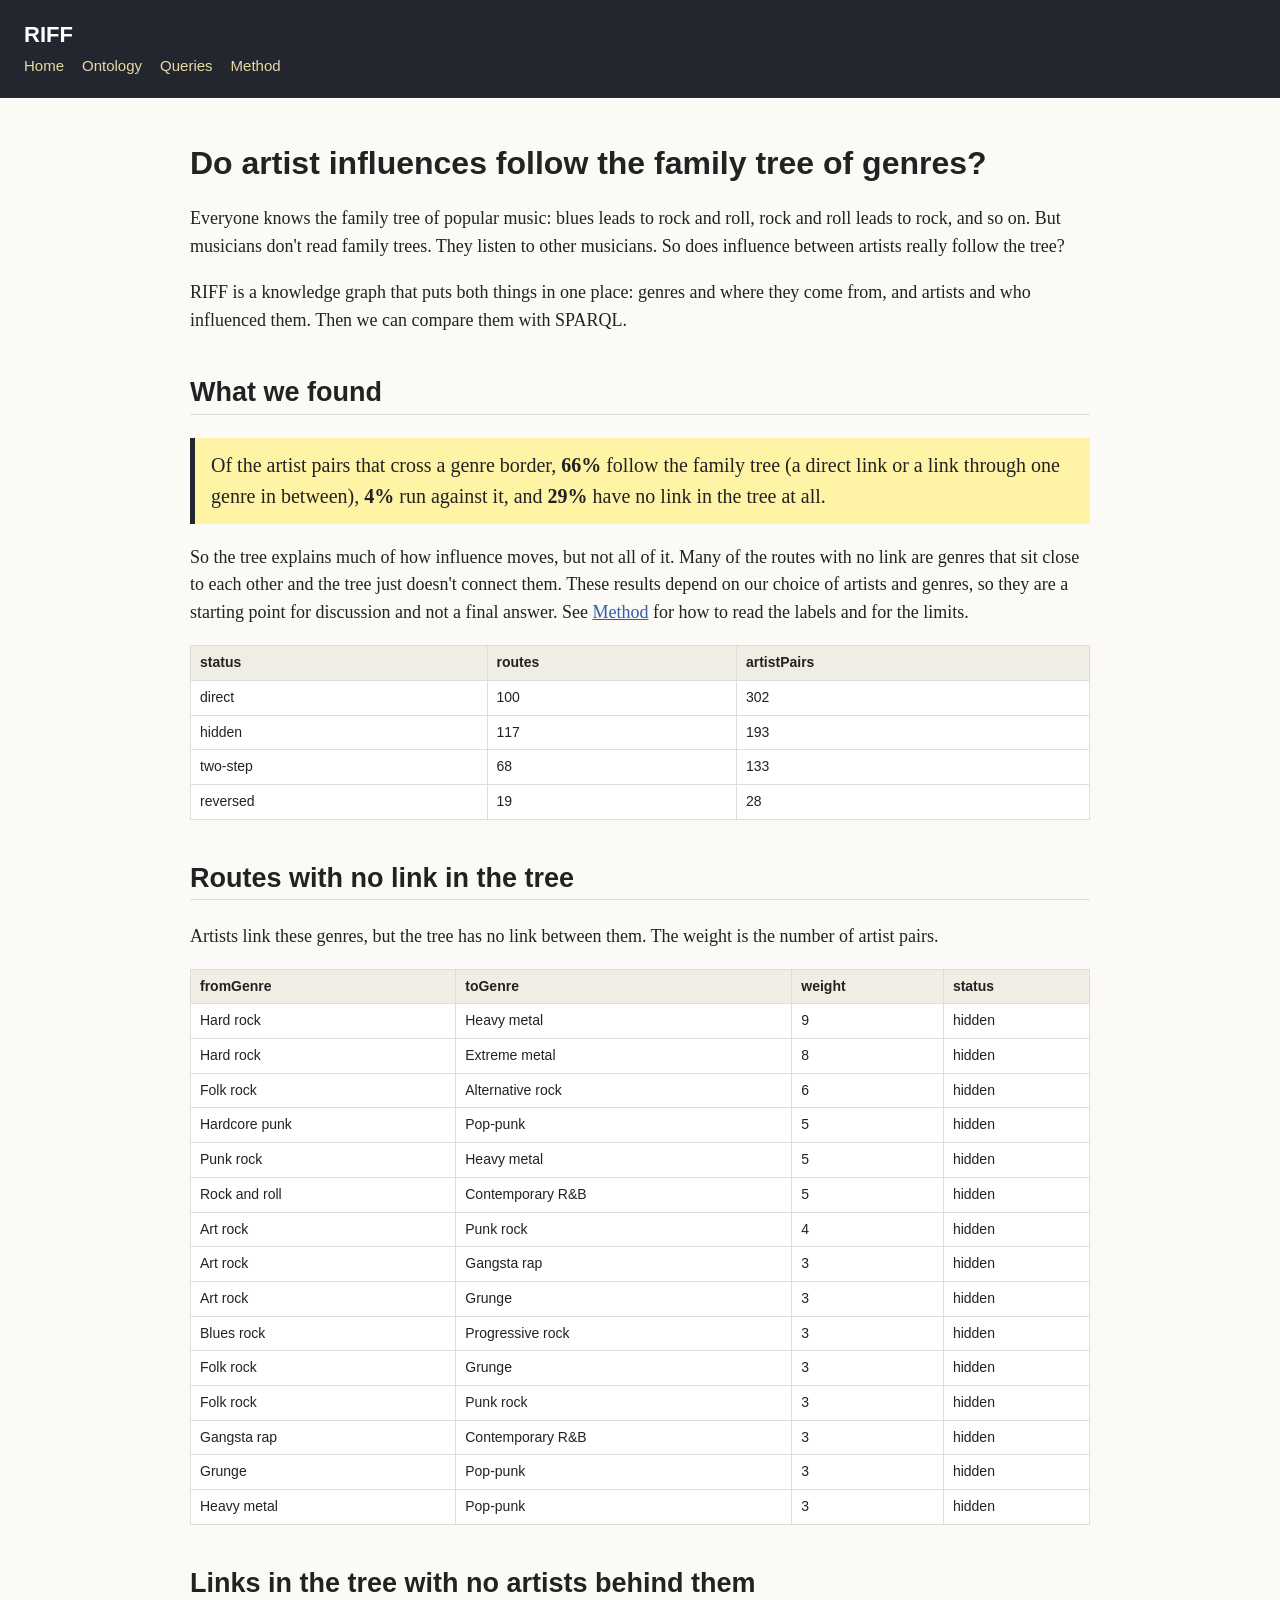
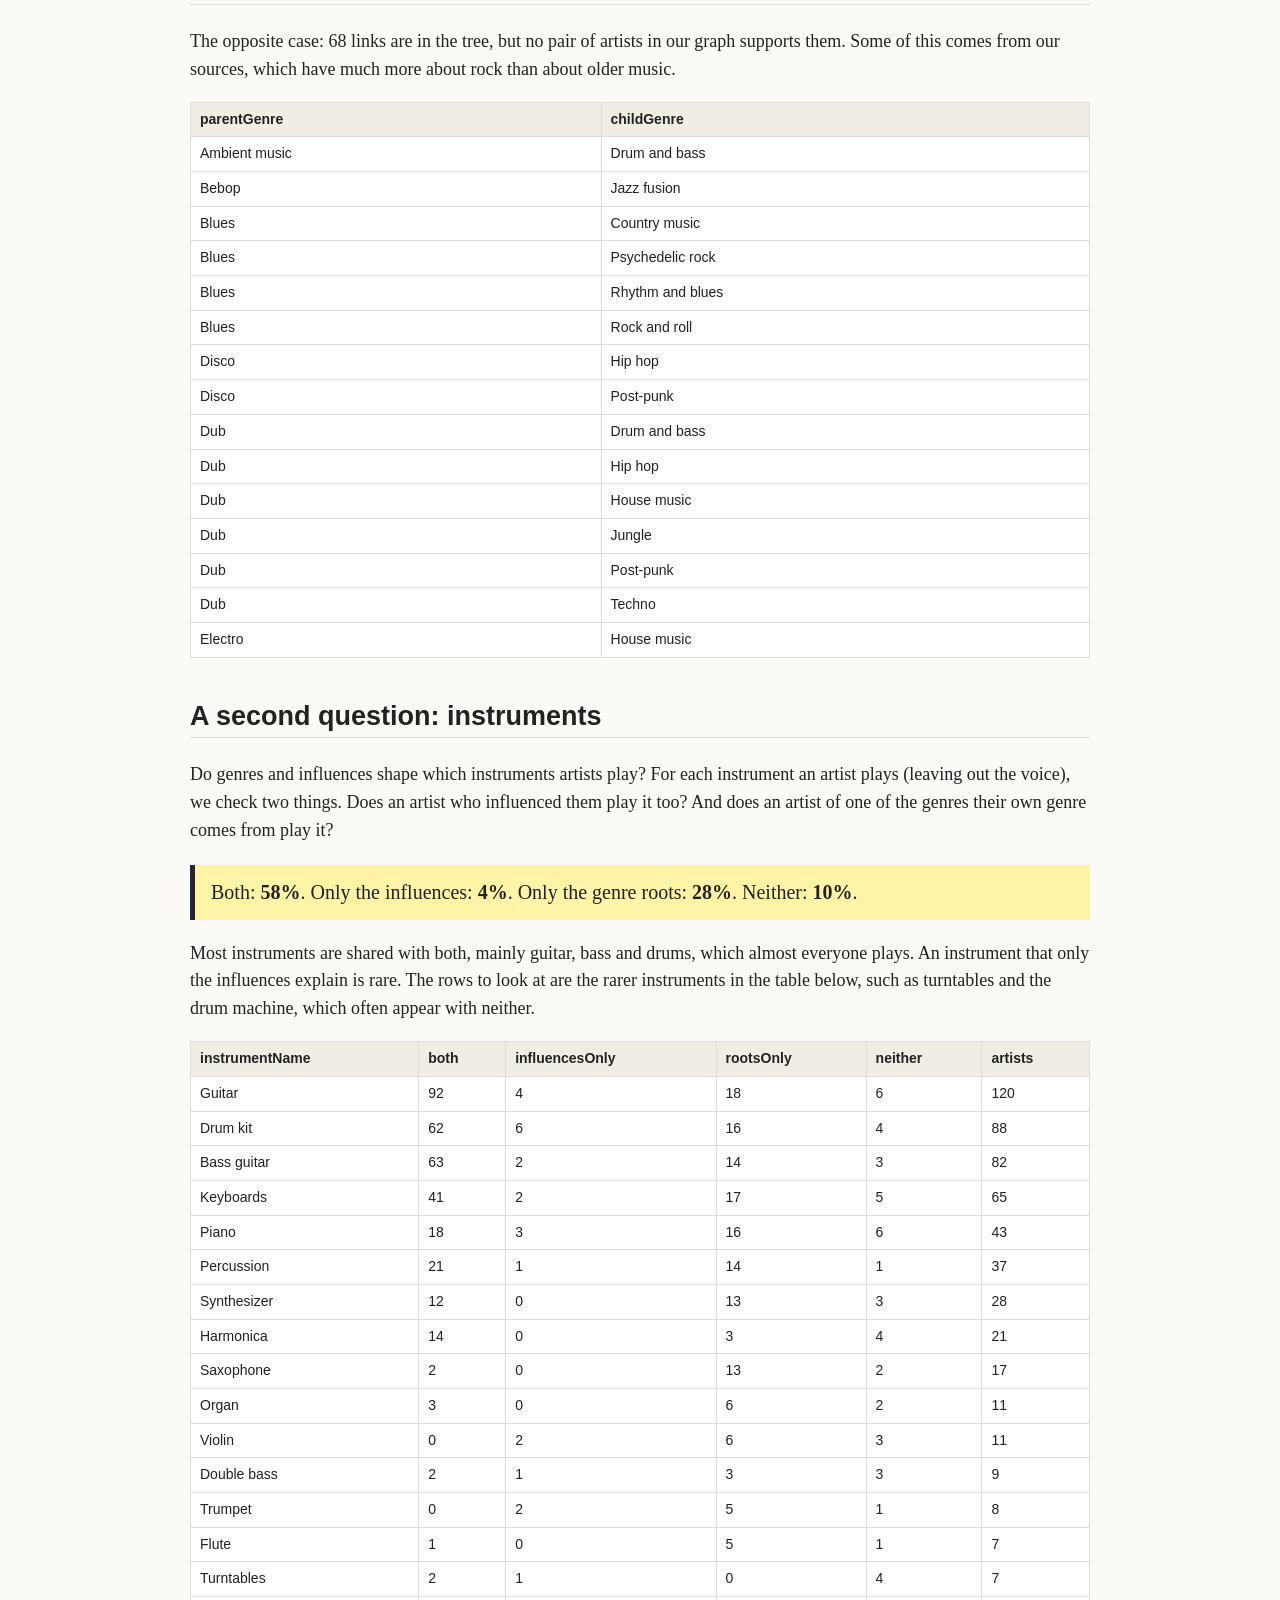
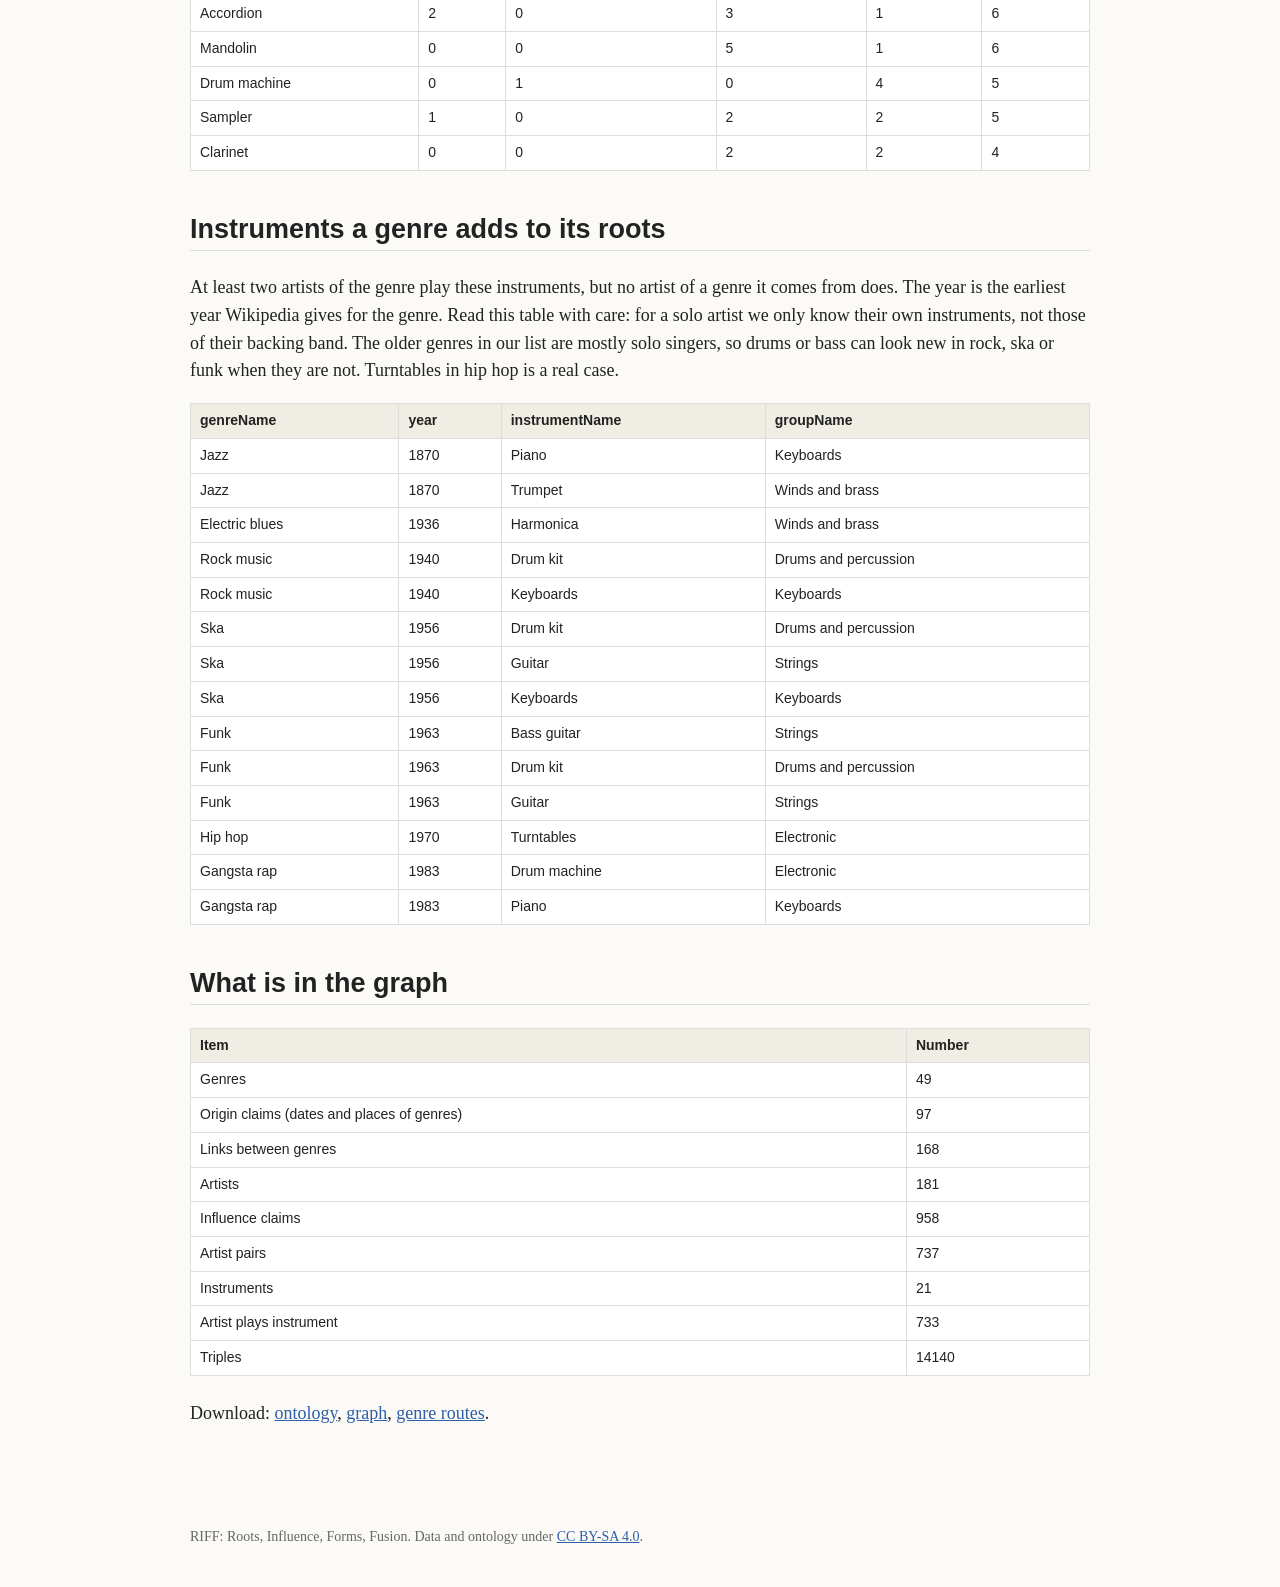
==== commit b87fdcf7: "Check and fix the instrument data Re-downloaded and checked the instrument data. Added the band memb" ====
--- a/docs/index.html
+++ b/docs/index.html
@@ -42,21 +42,21 @@
 <p>Do genres and influences shape which instruments artists play? For each instrument an artist plays
 (leaving out the voice), we check two things. Does an artist who influenced them play it too? And does an
 artist of one of the genres their own genre comes from play it?</p>
-<p class="result">Both: <strong>57%</strong>.
+<p class="result">Both: <strong>58%</strong>.
 Only the influences: <strong>4%</strong>.
-Only the genre roots: <strong>27%</strong>.
-Neither: <strong>12%</strong>.</p>
+Only the genre roots: <strong>28%</strong>.
+Neither: <strong>10%</strong>.</p>
 <p>Most instruments are shared with both, mainly guitar, bass and drums, which almost everyone plays.
 An instrument that only the influences explain is rare. The rows to look at are the rarer instruments in
 the table below, such as turntables and the drum machine, which often appear with neither.</p>
-<table><tr><th>instrumentName</th><th>both</th><th>influencesOnly</th><th>rootsOnly</th><th>neither</th><th>artists</th></tr><tr><td>Guitar</td><td>79</td><td>3</td><td>18</td><td>5</td><td>105</td></tr><tr><td>Drum kit</td><td>51</td><td>5</td><td>14</td><td>3</td><td>73</td></tr><tr><td>Bass guitar</td><td>55</td><td>2</td><td>11</td><td>3</td><td>71</td></tr><tr><td>Keyboards</td><td>30</td><td>3</td><td>14</td><td>5</td><td>52</td></tr><tr><td>Percussion</td><td>19</td><td>3</td><td>13</td><td>3</td><td>38</td></tr><tr><td>Piano</td><td>14</td><td>1</td><td>11</td><td>6</td><td>32</td></tr><tr><td>Synthesizer</td><td>9</td><td>0</td><td>10</td><td>2</td><td>21</td></tr><tr><td>Harmonica</td><td>11</td><td>0</td><td>2</td><td>4</td><td>17</td></tr><tr><td>Saxophone</td><td>0</td><td>0</td><td>10</td><td>1</td><td>11</td></tr><tr><td>Violin</td><td>0</td><td>0</td><td>5</td><td>4</td><td>9</td></tr><tr><td>Trumpet</td><td>0</td><td>2</td><td>5</td><td>1</td><td>8</td></tr><tr><td>Organ</td><td>1</td><td>0</td><td>2</td><td>4</td><td>7</td></tr><tr><td>Turntables</td><td>2</td><td>1</td><td>0</td><td>4</td><td>7</td></tr><tr><td>Double bass</td><td>2</td><td>0</td><td>1</td><td>3</td><td>6</td></tr><tr><td>Flute</td><td>1</td><td>0</td><td>4</td><td>1</td><td>6</td></tr><tr><td>Accordion</td><td>2</td><td>0</td><td>2</td><td>1</td><td>5</td></tr><tr><td>Clarinet</td><td>0</td><td>0</td><td>2</td><td>2</td><td>4</td></tr><tr><td>Mandolin</td><td>0</td><td>0</td><td>3</td><td>1</td><td>4</td></tr><tr><td>Sampler</td><td>1</td><td>0</td><td>1</td><td>2</td><td>4</td></tr><tr><td>Drum machine</td><td>0</td><td>0</td><td>0</td><td>3</td><td>3</td></tr></table>
+<table><tr><th>instrumentName</th><th>both</th><th>influencesOnly</th><th>rootsOnly</th><th>neither</th><th>artists</th></tr><tr><td>Guitar</td><td>92</td><td>4</td><td>18</td><td>6</td><td>120</td></tr><tr><td>Drum kit</td><td>62</td><td>6</td><td>16</td><td>4</td><td>88</td></tr><tr><td>Bass guitar</td><td>63</td><td>2</td><td>14</td><td>3</td><td>82</td></tr><tr><td>Keyboards</td><td>41</td><td>2</td><td>17</td><td>5</td><td>65</td></tr><tr><td>Piano</td><td>18</td><td>3</td><td>16</td><td>6</td><td>43</td></tr><tr><td>Percussion</td><td>21</td><td>1</td><td>14</td><td>1</td><td>37</td></tr><tr><td>Synthesizer</td><td>12</td><td>0</td><td>13</td><td>3</td><td>28</td></tr><tr><td>Harmonica</td><td>14</td><td>0</td><td>3</td><td>4</td><td>21</td></tr><tr><td>Saxophone</td><td>2</td><td>0</td><td>13</td><td>2</td><td>17</td></tr><tr><td>Organ</td><td>3</td><td>0</td><td>6</td><td>2</td><td>11</td></tr><tr><td>Violin</td><td>0</td><td>2</td><td>6</td><td>3</td><td>11</td></tr><tr><td>Double bass</td><td>2</td><td>1</td><td>3</td><td>3</td><td>9</td></tr><tr><td>Trumpet</td><td>0</td><td>2</td><td>5</td><td>1</td><td>8</td></tr><tr><td>Flute</td><td>1</td><td>0</td><td>5</td><td>1</td><td>7</td></tr><tr><td>Turntables</td><td>2</td><td>1</td><td>0</td><td>4</td><td>7</td></tr><tr><td>Accordion</td><td>2</td><td>0</td><td>3</td><td>1</td><td>6</td></tr><tr><td>Mandolin</td><td>0</td><td>0</td><td>5</td><td>1</td><td>6</td></tr><tr><td>Drum machine</td><td>0</td><td>1</td><td>0</td><td>4</td><td>5</td></tr><tr><td>Sampler</td><td>1</td><td>0</td><td>2</td><td>2</td><td>5</td></tr><tr><td>Clarinet</td><td>0</td><td>0</td><td>2</td><td>2</td><td>4</td></tr></table>
 
 <h2>Instruments a genre adds to its roots</h2>
 <p>At least two artists of the genre play these instruments, but no artist of a genre it comes from does.
 The year is the earliest year Wikipedia gives for the genre. Read this table with care: for a solo artist we only know
 their own instruments, not those of their backing band. The older genres in our list are mostly solo singers,
-so drums or bass can look new in rock or funk when they are not. Turntables in hip hop is a real case.</p>
-<table><tr><th>genreName</th><th>year</th><th>instrumentName</th><th>groupName</th></tr><tr><td>Jazz</td><td>1870</td><td>Piano</td><td>Keyboards</td></tr><tr><td>Jazz</td><td>1870</td><td>Trumpet</td><td>Winds and brass</td></tr><tr><td>Electric blues</td><td>1936</td><td>Harmonica</td><td>Winds and brass</td></tr><tr><td>Rock music</td><td>1940</td><td>Drum kit</td><td>Drums and percussion</td></tr><tr><td>Rock music</td><td>1940</td><td>Keyboards</td><td>Keyboards</td></tr><tr><td>Ska</td><td>1956</td><td>Keyboards</td><td>Keyboards</td></tr><tr><td>Funk</td><td>1963</td><td>Bass guitar</td><td>Strings</td></tr><tr><td>Funk</td><td>1963</td><td>Drum kit</td><td>Drums and percussion</td></tr><tr><td>Funk</td><td>1963</td><td>Guitar</td><td>Strings</td></tr><tr><td>Hip hop</td><td>1970</td><td>Turntables</td><td>Electronic</td></tr><tr><td>Hardcore punk</td><td>1976</td><td>Percussion</td><td>Drums and percussion</td></tr><tr><td>Pop-punk</td><td>1976</td><td>Percussion</td><td>Drums and percussion</td></tr></table>
+so drums or bass can look new in rock, ska or funk when they are not. Turntables in hip hop is a real case.</p>
+<table><tr><th>genreName</th><th>year</th><th>instrumentName</th><th>groupName</th></tr><tr><td>Jazz</td><td>1870</td><td>Piano</td><td>Keyboards</td></tr><tr><td>Jazz</td><td>1870</td><td>Trumpet</td><td>Winds and brass</td></tr><tr><td>Electric blues</td><td>1936</td><td>Harmonica</td><td>Winds and brass</td></tr><tr><td>Rock music</td><td>1940</td><td>Drum kit</td><td>Drums and percussion</td></tr><tr><td>Rock music</td><td>1940</td><td>Keyboards</td><td>Keyboards</td></tr><tr><td>Ska</td><td>1956</td><td>Drum kit</td><td>Drums and percussion</td></tr><tr><td>Ska</td><td>1956</td><td>Guitar</td><td>Strings</td></tr><tr><td>Ska</td><td>1956</td><td>Keyboards</td><td>Keyboards</td></tr><tr><td>Funk</td><td>1963</td><td>Bass guitar</td><td>Strings</td></tr><tr><td>Funk</td><td>1963</td><td>Drum kit</td><td>Drums and percussion</td></tr><tr><td>Funk</td><td>1963</td><td>Guitar</td><td>Strings</td></tr><tr><td>Hip hop</td><td>1970</td><td>Turntables</td><td>Electronic</td></tr><tr><td>Gangsta rap</td><td>1983</td><td>Drum machine</td><td>Electronic</td></tr><tr><td>Gangsta rap</td><td>1983</td><td>Piano</td><td>Keyboards</td></tr></table>
 
 <h2>What is in the graph</h2>
 <table>
@@ -68,8 +68,8 @@
 <tr><td>Influence claims</td><td>958</td></tr>
 <tr><td>Artist pairs</td><td>737</td></tr>
 <tr><td>Instruments</td><td>21</td></tr>
-<tr><td>Artist plays instrument</td><td>617</td></tr>
-<tr><td>Triples</td><td>14024</td></tr>
+<tr><td>Artist plays instrument</td><td>733</td></tr>
+<tr><td>Triples</td><td>14140</td></tr>
 </table>
 <p>Download: <a href="data/riff.ttl">ontology</a>, <a href="data/graph.ttl">graph</a>,
 <a href="data/routes.ttl">genre routes</a>.</p>
